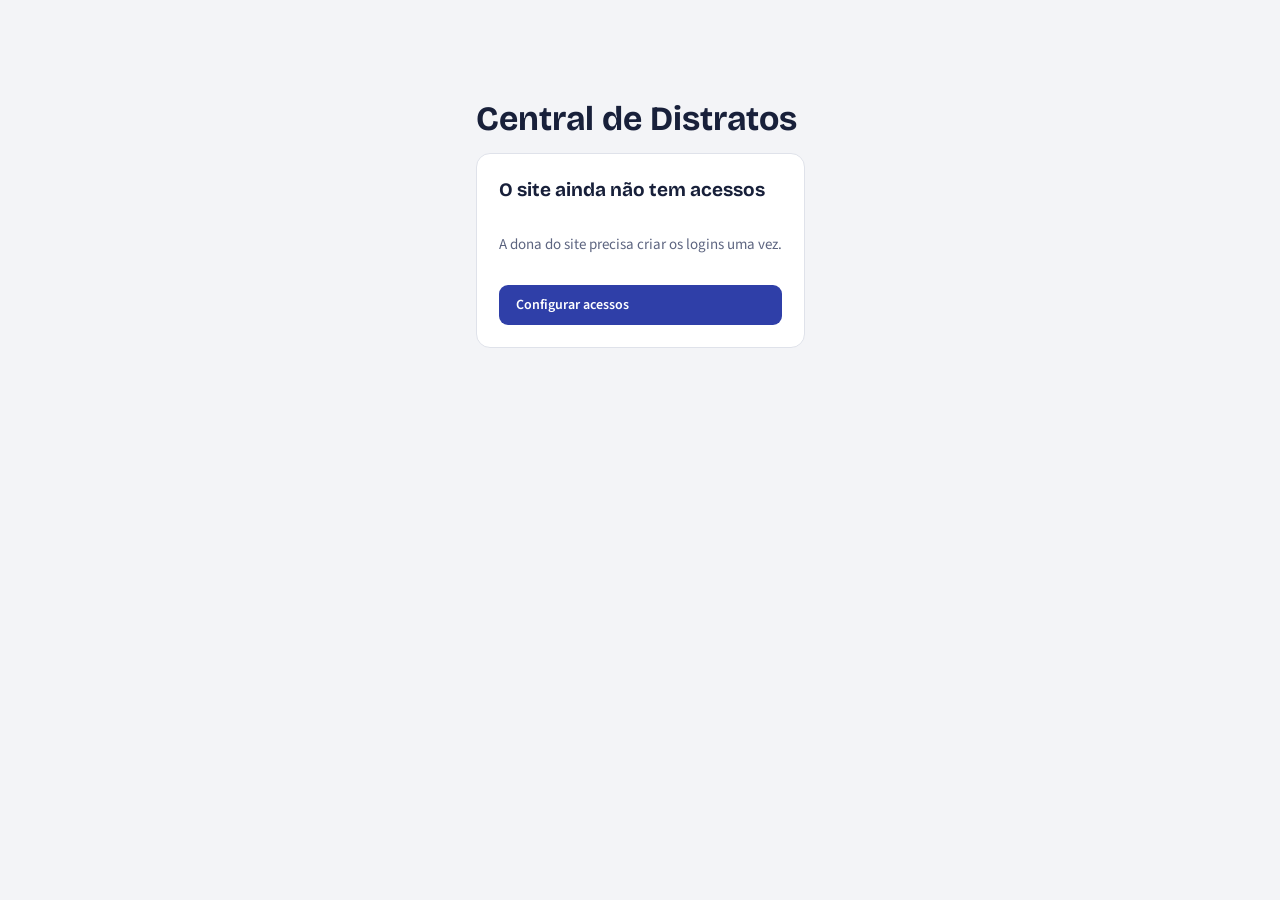
==== index.html @ 8489e9d1 "Site da Central de Distratos: login, envio de contratos e downloads Co-Authored-By: Claude Opus 5.5 " ====
<!doctype html>
<html lang="pt-BR">
<head>
<meta charset="utf-8">
<meta name="viewport" content="width=device-width,initial-scale=1,viewport-fit=cover">
<title>Central de Distratos</title>
<meta name="robots" content="noindex">
<link rel="preconnect" href="https://fonts.googleapis.com"><link rel="preconnect" href="https://fonts.gstatic.com" crossorigin>
<link rel="stylesheet" href="https://fonts.googleapis.com/css2?family=Bricolage+Grotesque:opsz,wght@12..96,600;12..96,700&family=Source+Sans+3:wght@400;500;600&family=JetBrains+Mono:wght@400;500&display=swap">
<link rel="stylesheet" href="estilo.css">
<style>
/* login */
.login{max-width:420px;margin:8vh auto 0;display:grid;gap:16px}
.login .card{display:grid;gap:14px}
/* envio */
.drop{background:var(--surface);border:2px dashed var(--line);border-radius:14px;padding:22px;
  display:grid;grid-template-columns:auto minmax(0,1fr) auto;gap:18px;align-items:center;transition:border-color .15s,background .15s}
.drop.over{border-color:var(--accent);background:var(--accent-soft)}
.drop .ico{width:52px;height:52px;border-radius:12px;background:var(--accent-soft);color:var(--accent);display:grid;place-items:center}
.drop p{margin:2px 0 0;color:var(--muted)}
@media (max-width:640px){.drop{grid-template-columns:1fr}.drop .ico{display:none}}
/* filtros */
.bar{display:flex;flex-wrap:wrap;gap:8px;align-items:center}
.chipbtn{font:600 13px var(--f-body);border:1px solid var(--line);background:var(--surface);color:var(--ink);
  border-radius:999px;padding:5px 12px;cursor:pointer;display:inline-flex;gap:7px;align-items:center}
.chipbtn[aria-pressed="true"]{border-color:var(--accent);box-shadow:inset 0 0 0 1px var(--accent)}
.chipbtn .n{font-family:var(--f-mono);font-size:12px;color:var(--muted);font-variant-numeric:tabular-nums}
.dot{width:10px;height:10px;border-radius:50%;display:inline-block;border:1px solid rgba(0,0,0,.15)}
.dot.fila{background:var(--queue-ink)} .dot.pronto{background:var(--yellow)} .dot.enviado{background:var(--green)} .dot.problema{background:var(--warn)}
.search{flex:1 1 220px;max-width:340px;margin-left:auto}
.run{font-size:13px;color:var(--muted);display:flex;gap:8px;align-items:center}
/* lista */
.list{background:var(--surface);border:1px solid var(--line);border-radius:14px;overflow:hidden}
.row{display:grid;grid-template-columns:minmax(0,2.1fr) minmax(0,1.2fr) minmax(0,1.3fr) auto;gap:14px;align-items:center;
  padding:14px 18px;border-top:1px solid var(--line)}
.row:first-child{border-top:0}
.row.head{background:var(--bg);font-size:12px;letter-spacing:.06em;text-transform:uppercase;color:var(--muted);font-weight:600;padding-block:9px}
.nm{font-weight:600;overflow-wrap:anywhere}
.small{font-size:12.5px;color:var(--muted);overflow-wrap:anywhere}
.meta{font-size:13.5px;min-width:0}
.co{font-weight:600}
.proto{font-family:var(--f-mono);font-size:13px;font-variant-numeric:tabular-nums;overflow-wrap:anywhere;min-width:0}
.proto small{display:block;font-family:var(--f-body);color:var(--muted);font-size:12px}
.status{display:flex;flex-direction:column;gap:8px;align-items:flex-end}
.pill{font:600 12.5px var(--f-body);border-radius:999px;padding:3px 10px;white-space:nowrap;display:inline-flex;gap:6px;align-items:center}
.pill.fila{background:var(--queue-soft);color:var(--queue-ink)}
.pill.gerando{background:var(--accent-soft);color:var(--accent)}
.pill.pronto{background:var(--yellow);color:var(--yellow-ink)}
.pill.enviado{background:var(--green);color:var(--green-ink)}
.pill.problema{background:var(--warn-soft);color:var(--warn)}
.actions{display:flex;gap:6px;flex-wrap:wrap;justify-content:flex-end}
.dl{font:600 13px var(--f-body);border:1px solid var(--line);background:var(--surface);color:var(--ink);border-radius:8px;
  padding:5px 10px;cursor:pointer;display:inline-flex;gap:6px;align-items:center}
.dl:hover{border-color:var(--accent);color:var(--accent)}
.dl[disabled]{opacity:.6;cursor:progress}
.tag{font-family:var(--f-mono);font-size:11px;padding:1px 5px;border-radius:4px;background:var(--queue-soft);color:var(--queue-ink)}
.warns{grid-column:1/-1;margin:0;padding:8px 12px 8px 28px;background:var(--warn-soft);border-radius:8px;font-size:13.5px}
.spin{width:12px;height:12px;border-radius:50%;border:2px solid currentColor;border-right-color:transparent;animation:r .8s linear infinite}
@keyframes r{to{transform:rotate(360deg)}}
@media (prefers-reduced-motion:reduce){.spin{animation:none}}
.empty{padding:36px 18px;text-align:center;color:var(--muted)}
.empty strong{display:block;color:var(--ink);font-family:var(--f-display);font-size:18px;margin-bottom:4px}
@media (max-width:760px){
  .row{grid-template-columns:minmax(0,1fr) auto}
  .row.head{display:none}
  .meta,.proto{grid-column:1/2}
  .status{grid-row:1/3;grid-column:2/3;align-self:start}
}
</style>
</head>
<body>

<!-- LOGIN -->
<div class="wrap" id="telaLogin" hidden>
  <div class="login">
    <div>
      <h1>Central de Distratos</h1>
      <p class="sub">WEGEN e SMARTBEN. Entre para enviar contratos e baixar os distratos.</p>
    </div>
    <form class="card" id="formLogin">
      <div class="field"><label for="usuario">Quem é você</label><select id="usuario"></select></div>
      <div class="field"><label for="senha">Senha</label><input id="senha" type="password" autocomplete="current-password"></div>
      <div class="note" id="erroLogin" hidden></div>
      <button class="btn" type="submit" id="entrar">Entrar</button>
    </form>
  </div>
</div>

<div class="wrap" id="semConfig" hidden>
  <div class="login">
    <h1>Central de Distratos</h1>
    <div class="card"><h2>O site ainda não tem acessos</h2>
      <p class="muted">A dona do site precisa criar os logins uma vez.</p>
      <a class="btn" href="configurar.html">Configurar acessos</a></div>
  </div>
</div>

<!-- APP -->
<div class="wrap" id="telaApp" hidden>
  <header class="top">
    <div>
      <h1>Central de Distratos</h1>
      <p class="sub">Envie o contrato do D4Sign. O distrato sai pronto, com o nome certo, na pasta da empresa e da opção.</p>
    </div>
    <div class="who"><span>Olá, <b id="quem"></b></span><button class="btn ghost" type="button" id="sair">Sair</button></div>
  </header>

  <section class="drop" id="drop" aria-label="Enviar contratos">
    <div class="ico" aria-hidden="true">
      <svg width="26" height="26" viewBox="0 0 24 24" fill="none" stroke="currentColor" stroke-width="1.8" stroke-linecap="round" stroke-linejoin="round"><path d="M14 3H7a2 2 0 0 0-2 2v14a2 2 0 0 0 2 2h10a2 2 0 0 0 2-2V8z"/><path d="M14 3v5h5"/><path d="M12 17v-6"/><path d="m9 14 3-3 3 3"/></svg>
    </div>
    <div>
      <h2>Arraste o contrato aqui</h2>
      <p>PDF do D4Sign, um ou vários. Empresa, opção e data da solicitação vêm da planilha CANCELAMENTOS, pela instalação.</p>
    </div>
    <div>
      <input type="file" id="arquivo" accept="application/pdf,.pdf" multiple hidden>
      <button class="btn" type="button" id="escolher">Escolher contrato</button>
    </div>
  </section>

  <div class="note" id="aviso" hidden></div>

  <div class="bar" id="filtros" role="group" aria-label="Filtrar por status"></div>
  <div class="bar">
    <span class="run" id="run"></span>
    <input class="search" id="busca" type="search" placeholder="Buscar nome, protocolo ou instalação" aria-label="Buscar">
  </div>

  <section class="list" id="lista" aria-live="polite">
    <div class="empty"><strong>Carregando os distratos…</strong></div>
  </section>

  <footer>
    O distrato leva de 2 a 4 minutos para ficar pronto depois do envio. A lista se atualiza sozinha.
    Amarelo: distrato pronto. Verde: já enviado ao cliente (SIM na planilha). Os arquivos ficam guardados em
    <code>WEGEN / SMARTBEN › Cancelamento - OPÇÃO X › nº. Nome</code>, igual à pasta do computador.
    <a href="configurar.html">Configurar acessos</a>
  </footer>
</div>
<div class="toast" id="toast" hidden></div>

<script src="comum.js"></script>
<script>
const $ = s => document.querySelector(s);
const esc = s => String(s ?? "").replace(/[&<>"']/g, c => ({ "&": "&amp;", "<": "&lt;", ">": "&gt;", '"': "&quot;", "'": "&#39;" }[c]));
function toast(m) { const t = $("#toast"); t.textContent = m; t.hidden = false; clearTimeout(toast.t); toast.t = setTimeout(() => t.hidden = true, 4500); }
function aviso(h) { const a = $("#aviso"); a.innerHTML = h || ""; a.hidden = !h; }
const data = ms => ms ? new Date(ms).toLocaleDateString("pt-BR") + " " + new Date(ms).toLocaleTimeString("pt-BR", { hour: "2-digit", minute: "2-digit" }) : "";

const ST = {
  na_fila:  { label: "Na fila",            cls: "fila",     grupo: "fila" },
  gerando:  { label: "Gerando",            cls: "gerando",  grupo: "fila" },
  pronto:   { label: "Pronto",             cls: "pronto",   grupo: "pronto" },
  revisar:  { label: "Pronto · revisar",   cls: "pronto",   grupo: "pronto" },
  enviado:  { label: "Enviado",            cls: "enviado",  grupo: "enviado" },
  problema: { label: "Precisa de atenção", cls: "problema", grupo: "problema" },
};
const GRUPOS = [["todos", "Todos", null], ["fila", "Na fila", "fila"], ["pronto", "Prontos", "pronto"], ["enviado", "Enviados", "enviado"], ["problema", "Com problema", "problema"]];

let sessao = null, itens = [], locais = [], filtro = "todos", busca = "", rodando = false, timer = null, carregou = false;
try { filtro = localStorage.getItem("cd.filtro") || "todos"; } catch (_) {}
try { sessao = JSON.parse(sessionStorage.getItem("cd.sessao") || "null"); } catch (_) {}

/* ---------- login ---------- */
let acessos = null;
async function iniciar() {
  try {
    const r = await fetch("acessos.json?t=" + Date.now(), { cache: "no-store" });
    if (!r.ok) throw 0;
    acessos = await r.json();
  } catch (_) { $("#semConfig").hidden = false; return; }
  if (sessao) return abrirApp();
  const sel = $("#usuario"); sel.innerHTML = Object.keys(acessos.usuarios).map(n => `<option>${esc(n)}</option>`).join("");
  try { const u = localStorage.getItem("cd.usuario"); if (u && acessos.usuarios[u]) sel.value = u; } catch (_) {}
  $("#telaLogin").hidden = false; $("#senha").focus();
}
$("#formLogin").addEventListener("submit", async e => {
  e.preventDefault();
  const nome = $("#usuario").value, senha = $("#senha").value, b = $("#entrar");
  $("#erroLogin").hidden = true; b.disabled = true; b.textContent = "Entrando…";
  try {
    const { token } = JSON.parse(await decifrar(acessos.usuarios[nome], senha));
    sessao = { nome, token };
    try { sessionStorage.setItem("cd.sessao", JSON.stringify(sessao)); localStorage.setItem("cd.usuario", nome); } catch (_) {}
    $("#senha").value = ""; $("#telaLogin").hidden = true; abrirApp();
  } catch (_) {
    const er = $("#erroLogin"); er.innerHTML = "<b>Senha incorreta.</b> Confira e tente de novo."; er.hidden = false;
  } finally { b.disabled = false; b.textContent = "Entrar"; }
});
$("#sair").onclick = () => { try { sessionStorage.removeItem("cd.sessao"); } catch (_) {} location.reload(); };

/* ---------- dados ---------- */
async function carregar() {
  clearTimeout(timer);
  try {
    const [reg, ent, runs] = await Promise.all([
      gh(sessao.token, "GET", conteudo(REPO_DADOS, "registro.json"), null, "application/vnd.github.raw").then(r => r.json()),
      gh(sessao.token, "GET", conteudo(REPO_DADOS, "entrada")).then(r => r.json()).catch(e => e.status === 404 ? [] : Promise.reject(e)),
      gh(sessao.token, "GET", `/repos/${DONO}/${REPO_DADOS}/actions/runs?per_page=3`).then(r => r.json()).catch(() => null),
    ]);
    rodando = !!(runs && runs.workflow_runs && runs.workflow_runs.some(w => w.status !== "completed"));
    const ids = new Set(reg.map(x => x.id));
    const naEntrada = (Array.isArray(ent) ? ent : []).filter(f => /\.pdf$/i.test(f.name)).map(f => {
      const [id, por, ...resto] = f.name.split("__");
      return { id, enviado_por: por, arquivo: resto.join("__") || f.name, enviado_em: +id || 0, status: rodando ? "gerando" : "na_fila", _entrada: true };
    });
    // contratos que estão na entrada e ainda não têm registro, ou que voltaram para tentar de novo
    const fila = naEntrada.filter(x => !ids.has(x.id) || reg.find(r => r.id === x.id && r.status === "problema"));
    const filaIds = new Set(fila.map(x => x.id));
    locais = locais.filter(l => !ids.has(l.id) && !filaIds.has(l.id) && Date.now() - l.enviado_em < 120000);
    itens = [...locais, ...fila, ...reg.filter(r => !filaIds.has(r.id))];
    carregou = true; aviso("");
    if (runs === null) $("#run").textContent = "";
    else $("#run").innerHTML = rodando ? '<span class="spin" aria-hidden="true"></span> Gerando distratos agora…' : "Atualizado às " + new Date().toLocaleTimeString("pt-BR", { hour: "2-digit", minute: "2-digit" });
  } catch (e) {
    if (e.status === 401) { aviso("<b>A chave de acesso expirou ou foi trocada.</b> A dona do site precisa refazer os acessos em Configurar acessos."); }
    else aviso("<b>Não consegui atualizar a lista.</b> Verifique a internet. Tento de novo em instantes.");
  }
  render();
  const pendente = rodando || itens.some(x => x.status === "na_fila" || x.status === "gerando");
  timer = setTimeout(carregar, pendente ? 12000 : 60000);
}

function render() {
  const cont = { todos: itens.length, fila: 0, pronto: 0, enviado: 0, problema: 0 };
  itens.forEach(x => cont[(ST[x.status] || ST.na_fila).grupo]++);
  $("#filtros").innerHTML = GRUPOS.map(([k, l, d]) => `<button class="chipbtn" type="button" data-f="${k}" aria-pressed="${filtro === k}">${d ? `<span class="dot ${d}"></span>` : ""}${l}<span class="n">${cont[k]}</span></button>`).join("");
  const L = $("#lista");
  if (!carregou) return;
  const q = busca.trim().toLowerCase();
  const vis = itens.filter(x => (filtro === "todos" || (ST[x.status] || ST.na_fila).grupo === filtro) &&
    (!q || [x.titular, x.arquivo, x.protocolo, x.instalacao, x.contrato].some(v => String(v || "").toLowerCase().includes(q))));
  if (!itens.length) { L.innerHTML = `<div class="empty"><strong>Nenhum distrato ainda</strong>Arraste o primeiro contrato na área acima. Ele entra na fila e o distrato aparece aqui em poucos minutos.</div>`; return; }
  if (!vis.length) { L.innerHTML = `<div class="empty"><strong>Nada encontrado</strong>Troque o filtro ou a busca.</div>`; return; }
  L.innerHTML = `<div class="row head"><span>Titular</span><span>Empresa · Opção</span><span>Protocolo</span><span style="text-align:right">Status</span></div>` + vis.map(x => {
    const st = ST[x.status] || ST.na_fila, ocupado = x.status === "na_fila" || x.status === "gerando";
    const nome = x.titular || x.arquivo || "Contrato";
    const linha2 = x.pasta ? x.pasta : `Enviado por ${x.enviado_por || "—"} em ${data(x.enviado_em)}`;
    const meta = x.empresa ? `<span class="co">${esc(x.empresa)}</span> · Opção ${esc(x.opcao)}<br><span class="small">Solicitado em ${esc(x.data_solicitacao)} · instalação ${esc(x.instalacao)}</span>`
      : `<span class="small">${ocupado ? "Lendo o contrato e a planilha" : esc(x.arquivo || "")}</span>`;
    const proto = x.protocolo ? `${esc(x.protocolo)}<small>Contrato nº ${esc(x.contrato)}${x.enviado_por ? " · por " + esc(x.enviado_por) : ""}</small>` : `<span class="small">—</span>`;
    const btns = [
      x.pdf ? `<button class="dl" type="button" data-baixar="${esc(x.pdf)}"><span class="tag">PDF</span>Distrato</button>` : "",
      x.docx ? `<button class="dl" type="button" data-baixar="${esc(x.docx)}"><span class="tag">DOCX</span>Word</button>` : "",
      x.contrato_pdf ? `<button class="dl" type="button" data-baixar="${esc(x.contrato_pdf)}"><span class="tag">PDF</span>Contrato</button>` : "",
      x.status === "problema" && x.pendente ? `<button class="dl" type="button" data-tentar="${esc(x.id)}">Tentar de novo</button>` : "",
    ].join("");
    const av = x.avisos && x.avisos.length && !ocupado ? `<ul class="warns">${x.avisos.map(a => `<li>${esc(a)}</li>`).join("")}</ul>` : "";
    return `<div class="row"><div><div class="nm">${esc(nome)}</div><div class="small">${esc(linha2)}</div></div>
      <div class="meta">${meta}</div><div class="proto">${proto}</div>
      <div class="status"><span class="pill ${st.cls}">${ocupado ? '<span class="spin" aria-hidden="true"></span>' : ""}${st.label}</span>${btns ? `<div class="actions">${btns}</div>` : ""}</div>${av}</div>`;
  }).join("");
}

$("#filtros").addEventListener("click", e => { const b = e.target.closest("[data-f]"); if (!b) return; filtro = b.dataset.f; try { localStorage.setItem("cd.filtro", filtro); } catch (_) {} render(); });
$("#busca").addEventListener("input", e => { busca = e.target.value; render(); });

$("#lista").addEventListener("click", async e => {
  const b = e.target.closest("[data-baixar],[data-tentar]"); if (!b) return;
  b.disabled = true;
  try {
    if (b.dataset.baixar) {
      const caminho = b.dataset.baixar;
      const blob = await (await gh(sessao.token, "GET", conteudo(REPO_DADOS, caminho), null, "application/vnd.github.raw")).blob();
      const url = URL.createObjectURL(blob), a = document.createElement("a");
      a.href = url; a.download = caminho.split("/").pop(); document.body.appendChild(a); a.click(); a.remove();
      setTimeout(() => URL.revokeObjectURL(url), 20000);
    } else {
      const x = itens.find(i => i.id === b.dataset.tentar); if (!x) return;
      const meta = await (await gh(sessao.token, "GET", conteudo(REPO_DADOS, x.pendente))).json();
      const nomeArq = x.pendente.split("/").pop();
      await gh(sessao.token, "PUT", conteudo(REPO_DADOS, "entrada/" + nomeArq), { message: `Tentar de novo: ${x.arquivo} (${sessao.nome})`, content: meta.content.replace(/\s/g, "") });
      await gh(sessao.token, "DELETE", conteudo(REPO_DADOS, x.pendente), { message: `Sai de pendentes: ${x.arquivo}`, sha: meta.sha });
      toast("Contrato de volta na fila. Corrija a planilha antes, se for o caso.");
      carregar();
    }
  } catch (err) {
    toast(err.status === 404 ? "Arquivo não encontrado. A lista pode estar desatualizada." : "Não deu certo agora. Tente de novo em instantes.");
  } finally { b.disabled = false; }
});

/* ---------- envio ---------- */
const drop = $("#drop"), inp = $("#arquivo");
$("#escolher").onclick = () => inp.click();
inp.addEventListener("change", () => { enviar([...inp.files]); inp.value = ""; });
["dragenter", "dragover"].forEach(ev => drop.addEventListener(ev, e => { e.preventDefault(); drop.classList.add("over"); }));
["dragleave", "drop"].forEach(ev => drop.addEventListener(ev, e => { e.preventDefault(); drop.classList.remove("over"); }));
drop.addEventListener("drop", e => enviar([...(e.dataTransfer?.files || [])]));

async function enviar(arqs) {
  arqs = arqs.filter(f => /\.pdf$/i.test(f.name) || f.type === "application/pdf");
  if (!arqs.length) return toast("Envie o contrato em PDF.");
  let ok = 0;
  for (const [i, f] of arqs.entries()) {
    if (f.size > 25 * 1024 * 1024) { toast(`${f.name} passa de 25 MB.`); continue; }
    const id = String(Date.now() + i), limpo = f.name.replace(/[\\/:*?"<>|#%]/g, "-").replace(/__+/g, "_");
    const caminho = `entrada/${id}__${sessao.nome}__${limpo}`;
    const item = { id, enviado_por: sessao.nome, arquivo: limpo, enviado_em: +id, status: "na_fila" };
    locais.unshift(item); itens.unshift(item); render();
    try {
      const conteudoB64 = bytesParaBase64(new Uint8Array(await f.arrayBuffer()));
      await gh(sessao.token, "PUT", conteudo(REPO_DADOS, caminho), { message: `Contrato enviado por ${sessao.nome}: ${limpo}`, content: conteudoB64 });
      ok++;
    } catch (err) {
      locais = locais.filter(l => l.id !== id); itens = itens.filter(l => l.id !== id); render();
      toast(err.status === 401 ? "A chave de acesso expirou. Peça para refazer os acessos." : `Não consegui enviar ${f.name}. Tente de novo.`);
    }
  }
  if (ok) { toast(ok === 1 ? "Contrato enviado. O distrato fica pronto em poucos minutos." : `${ok} contratos enviados.`); setTimeout(carregar, 4000); }
}

function abrirApp() { $("#quem").textContent = sessao.nome; $("#telaApp").hidden = false; render(); carregar(); }
document.addEventListener("visibilitychange", () => { if (!document.hidden && sessao && carregou) carregar(); });
iniciar();
</script>
</body>
</html>
---- estilo.css ----
/* Layout: mesa de trabalho — faixa de envio no topo, fila de distratos abaixo; status lido de relance pelas cores da planilha (amarelo = pronto, verde = enviado) */
:root{
  --bg:#f3f4f7; --surface:#ffffff; --ink:#18203a; --muted:#5d6580; --line:#dfe2ea;
  --accent:#2f3fa8; --accent-ink:#ffffff; --accent-soft:#e6e9fb;
  --yellow:#fff200; --yellow-ink:#3d3800;
  --green:#00b050; --green-ink:#ffffff;
  --queue-soft:#eceef4; --queue-ink:#3c4463;
  --warn:#c2410c; --warn-soft:#fdece3;
  --f-display:"Bricolage Grotesque","Segoe UI",system-ui,sans-serif;
  --f-body:"Source Sans 3","Segoe UI",system-ui,sans-serif;
  --f-mono:"JetBrains Mono",ui-monospace,"Cascadia Mono",Consolas,monospace;
  color-scheme:light;
}
@media (prefers-color-scheme:dark){:root{
  --bg:#0f1322; --surface:#171c30; --ink:#e8eaf3; --muted:#a0a7c2; --line:#2a3150;
  --accent:#8b98ff; --accent-ink:#0f1322; --accent-soft:#232a4d;
  --yellow:#e8dc00; --yellow-ink:#2b2800;
  --green:#22c06a; --green-ink:#06210f;
  --queue-soft:#232941; --queue-ink:#c4c9de;
  --warn:#ff9a6a; --warn-soft:#3a2018; color-scheme:dark}}

*{box-sizing:border-box}
html,body{margin:0}
body{background:var(--bg);color:var(--ink);font-family:var(--f-body);font-size:15px;line-height:1.5}
[hidden]{display:none!important}
.wrap{max-width:1080px;margin:0 auto;padding-block:28px 56px;
  padding-left:max(16px,env(safe-area-inset-left,0px));padding-right:max(16px,env(safe-area-inset-right,0px));
  display:flex;flex-direction:column;gap:22px}
header.top{display:flex;flex-wrap:wrap;align-items:flex-end;justify-content:space-between;gap:12px}
h1{font-family:var(--f-display);font-weight:700;font-size:clamp(26px,4vw,34px);line-height:1.1;margin:0;text-wrap:balance}
h2{font-family:var(--f-display);font-size:19px;margin:0}
.sub{color:var(--muted);margin:4px 0 0}
.who{display:flex;gap:10px;align-items:center;color:var(--muted);font-size:14px}
.who b{color:var(--ink)}
.brands{display:flex;gap:6px}
.brand{font-family:var(--f-display);font-weight:600;font-size:12px;letter-spacing:.08em;text-transform:uppercase;
  border:1px solid var(--line);border-radius:999px;padding:3px 10px;color:var(--muted);background:var(--surface)}

.card{background:var(--surface);border:1px solid var(--line);border-radius:14px;padding:22px}
label{font-size:12.5px;font-weight:600;letter-spacing:.05em;text-transform:uppercase;color:var(--muted)}
input,select{font:inherit;color:var(--ink);background:var(--bg);border:1px solid var(--line);border-radius:9px;padding:9px 12px;width:100%}
input:focus,select:focus,button:focus-visible,a:focus-visible{outline:2px solid var(--accent);outline-offset:2px}
.field{display:grid;gap:5px}
.btn{font:600 14px var(--f-body);border-radius:9px;padding:9px 16px;border:1px solid transparent;cursor:pointer;
  background:var(--accent);color:var(--accent-ink);white-space:nowrap;text-decoration:none;display:inline-flex;gap:6px;align-items:center}
.btn:hover{filter:brightness(1.08)}
.btn[disabled]{opacity:.5;cursor:not-allowed}
.btn.ghost{background:transparent;color:var(--accent);border-color:var(--line)}
.note{border-radius:10px;padding:10px 14px;background:var(--warn-soft);border:1px solid var(--line)}
.note b{color:var(--warn)}
.ok{border-radius:10px;padding:10px 14px;background:var(--queue-soft);border:1px solid var(--line)}
.muted{color:var(--muted)}
.toast{position:fixed;left:50%;transform:translateX(-50%);bottom:calc(18px + env(safe-area-inset-bottom,0px));
  background:var(--ink);color:var(--bg);padding:10px 16px;border-radius:10px;font-weight:500;max-width:min(92vw,520px);z-index:20}
footer{color:var(--muted);font-size:13px;line-height:1.55}
code{font-family:var(--f-mono);font-size:12.5px}
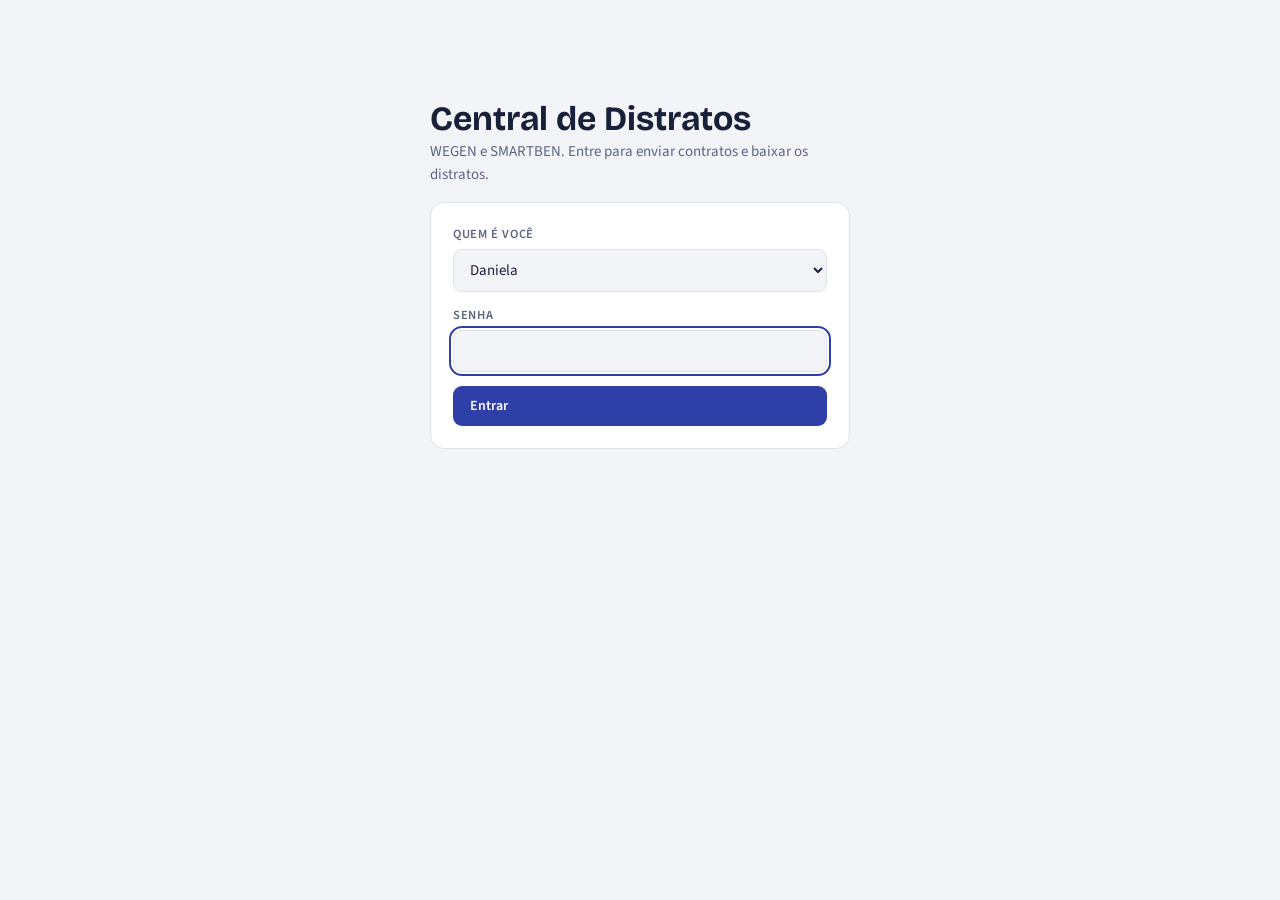
==== commit 8e838168: "Botões de excluir: distrato, pasta do cliente e arquivo, com confirmação Co-Authored-By: Claude Opus" ====
--- a/index.html
+++ b/index.html
@@ -53,6 +53,11 @@
   padding:5px 10px;cursor:pointer;display:inline-flex;gap:6px;align-items:center}
 .dl:hover{border-color:var(--accent);color:var(--accent)}
 .dl[disabled]{opacity:.6;cursor:progress}
+.dl.perigo{color:var(--warn)}
+.dl.perigo:hover{border-color:var(--warn);color:var(--warn)}
+.dl.perigo.forte{background:var(--warn);border-color:var(--warn);color:#fff}
+.confirma{display:inline-flex;flex-wrap:wrap;gap:6px;align-items:center;font-size:13px;font-weight:600;color:var(--warn);
+  background:var(--warn-soft);border-radius:8px;padding:4px 6px 4px 10px}
 .tag{font-family:var(--f-mono);font-size:11px;padding:1px 5px;border-radius:4px;background:var(--queue-soft);color:var(--queue-ink)}
 .warns{grid-column:1/-1;margin:0;padding:8px 12px 8px 28px;background:var(--warn-soft);border-radius:8px;font-size:13.5px}
 .spin{width:12px;height:12px;border-radius:50%;border:2px solid currentColor;border-right-color:transparent;animation:r .8s linear infinite}
@@ -60,6 +65,33 @@
 @media (prefers-reduced-motion:reduce){.spin{animation:none}}
 .empty{padding:36px 18px;text-align:center;color:var(--muted)}
 .empty strong{display:block;color:var(--ink);font-family:var(--f-display);font-size:18px;margin-bottom:4px}
+/* abas */
+.tabs{display:flex;flex-wrap:wrap;gap:4px;border-bottom:1px solid var(--line)}
+.tabs button{font:600 15px var(--f-body);color:var(--muted);background:none;border:0;cursor:pointer;padding:10px 16px;border-bottom:3px solid transparent;margin-bottom:-1px}
+.tabs button[aria-selected="true"]{color:var(--ink);border-bottom-color:var(--accent)}
+.tabs button[data-aba="WEGEN"][aria-selected="true"]{border-bottom-color:#4a3470}
+.tabs button[data-aba="SMARTBEN"][aria-selected="true"]{border-bottom-color:#f08a00}
+#abaArquivo,#abaDistratos{display:flex;flex-direction:column;gap:22px}
+#abaArquivo[hidden],#abaDistratos[hidden]{display:none!important}
+.seg{display:inline-flex;border:1px solid var(--line);border-radius:9px;overflow:hidden;background:var(--surface)}
+.seg button{font:600 14px var(--f-body);border:0;background:none;color:var(--muted);padding:7px 14px;cursor:pointer}
+.seg button[aria-pressed="true"]{background:var(--ink);color:var(--bg)}
+/* pastas */
+#pastas{padding:12px}
+details.pasta{border:1px solid var(--line);border-radius:10px;margin-bottom:6px;background:var(--bg)}
+details.pasta>summary{cursor:pointer;padding:8px 12px;display:flex;gap:8px;align-items:center;list-style:none;font-weight:600;min-width:0}
+details.pasta>summary::-webkit-details-marker{display:none}
+details.pasta>summary .num{font-family:var(--f-mono);font-size:12px;color:var(--muted);min-width:2.2em}
+details.pasta>summary .t{flex:1;min-width:0;overflow-wrap:anywhere}
+details.pasta>summary .c{font-size:12px;color:var(--muted);font-weight:500}
+details.pasta[open]>summary{border-bottom:1px solid var(--line)}
+.files{list-style:none;margin:0;padding:6px 8px 8px;display:grid;gap:4px}
+.files li{display:flex;gap:8px;align-items:center;padding:4px 6px;border-radius:6px;min-width:0}
+.files li:hover{background:var(--surface)}
+.files .fn{flex:1;min-width:0;overflow-wrap:anywhere;font-size:13.5px}
+.files .sz{font-family:var(--f-mono);font-size:11.5px;color:var(--muted);white-space:nowrap}
+.addf{padding:0 14px 10px}
+.modelo{font-size:13px;color:var(--muted);padding:0 18px 14px;display:flex;gap:8px;align-items:center;flex-wrap:wrap}
 @media (max-width:760px){
   .row{grid-template-columns:minmax(0,1fr) auto}
   .row.head{display:none}
@@ -105,6 +137,25 @@
     <div class="who"><span>Olá, <b id="quem"></b></span><button class="btn ghost" type="button" id="sair">Sair</button></div>
   </header>
 
+  <nav class="tabs" role="tablist" aria-label="Áreas">
+    <button type="button" role="tab" data-aba="distratos">Gerar distrato</button>
+    <button type="button" role="tab" data-aba="WEGEN">Arquivo WEGEN</button>
+    <button type="button" role="tab" data-aba="SMARTBEN">Arquivo SMARTBEN</button>
+  </nav>
+
+  <div id="abaArquivo" hidden>
+    <div class="bar">
+      <div class="seg" role="group" aria-label="Opção de cancelamento">
+        <button type="button" data-op="1">Opção 1</button><button type="button" data-op="2">Opção 2</button>
+      </div>
+      <span class="run" id="arqInfo"></span>
+      <input class="search" id="buscaArq" type="search" placeholder="Buscar cliente" aria-label="Buscar cliente">
+    </div>
+    <section class="list" id="pastas" aria-live="polite"><div class="empty"><strong>Carregando o arquivo…</strong></div></section>
+    <input type="file" id="anexo" hidden>
+  </div>
+
+  <div id="abaDistratos">
   <section class="drop" id="drop" aria-label="Enviar contratos">
     <div class="ico" aria-hidden="true">
       <svg width="26" height="26" viewBox="0 0 24 24" fill="none" stroke="currentColor" stroke-width="1.8" stroke-linecap="round" stroke-linejoin="round"><path d="M14 3H7a2 2 0 0 0-2 2v14a2 2 0 0 0 2 2h10a2 2 0 0 0 2-2V8z"/><path d="M14 3v5h5"/><path d="M12 17v-6"/><path d="m9 14 3-3 3 3"/></svg>
@@ -130,6 +181,7 @@
   <section class="list" id="lista" aria-live="polite">
     <div class="empty"><strong>Carregando os distratos…</strong></div>
   </section>
+  </div>
 
   <footer>
     O distrato leva de 2 a 4 minutos para ficar pronto depois do envio. A lista se atualiza sozinha.
@@ -218,6 +270,7 @@
     else aviso("<b>Não consegui atualizar a lista.</b> Verifique a internet. Tento de novo em instantes.");
   }
   render();
+  if (aba !== "distratos" && carregou) carregarArvore();
   const pendente = rodando || itens.some(x => x.status === "na_fila" || x.status === "gerando");
   timer = setTimeout(carregar, pendente ? 12000 : 60000);
 }
@@ -236,7 +289,7 @@
   L.innerHTML = `<div class="row head"><span>Titular</span><span>Empresa · Opção</span><span>Protocolo</span><span style="text-align:right">Status</span></div>` + vis.map(x => {
     const st = ST[x.status] || ST.na_fila, ocupado = x.status === "na_fila" || x.status === "gerando";
     const nome = x.titular || x.arquivo || "Contrato";
-    const linha2 = x.pasta ? x.pasta : `Enviado por ${x.enviado_por || "—"} em ${data(x.enviado_em)}`;
+    const linha2 = x.pasta ? x.pasta.split("/").join(" › ") : `Enviado por ${x.enviado_por || "—"} em ${data(x.enviado_em)}`;
     const meta = x.empresa ? `<span class="co">${esc(x.empresa)}</span> · Opção ${esc(x.opcao)}<br><span class="small">Solicitado em ${esc(x.data_solicitacao)} · instalação ${esc(x.instalacao)}</span>`
       : `<span class="small">${ocupado ? "Lendo o contrato e a planilha" : esc(x.arquivo || "")}</span>`;
     const proto = x.protocolo ? `${esc(x.protocolo)}<small>Contrato nº ${esc(x.contrato)}${x.enviado_por ? " · por " + esc(x.enviado_por) : ""}</small>` : `<span class="small">—</span>`;
@@ -245,6 +298,7 @@
       x.docx ? `<button class="dl" type="button" data-baixar="${esc(x.docx)}"><span class="tag">DOCX</span>Word</button>` : "",
       x.contrato_pdf ? `<button class="dl" type="button" data-baixar="${esc(x.contrato_pdf)}"><span class="tag">PDF</span>Contrato</button>` : "",
       x.status === "problema" && x.pendente ? `<button class="dl" type="button" data-tentar="${esc(x.id)}">Tentar de novo</button>` : "",
+      x.status !== "gerando" ? `<button class="dl perigo" type="button" data-excluir="${esc(x.id)}" title="Excluir este distrato da plataforma">Excluir</button>` : "",
     ].join("");
     const av = x.avisos && x.avisos.length && !ocupado ? `<ul class="warns">${x.avisos.map(a => `<li>${esc(a)}</li>`).join("")}</ul>` : "";
     return `<div class="row"><div><div class="nm">${esc(nome)}</div><div class="small">${esc(linha2)}</div></div>
@@ -256,7 +310,71 @@
 $("#filtros").addEventListener("click", e => { const b = e.target.closest("[data-f]"); if (!b) return; filtro = b.dataset.f; try { localStorage.setItem("cd.filtro", filtro); } catch (_) {} render(); });
 $("#busca").addEventListener("input", e => { busca = e.target.value; render(); });
 
+/* ---------- excluir ---------- */
+// Mostra "Excluir X? [Sim, excluir] [Cancelar]" no lugar do botão, sem janelas do navegador.
+function confirmar(botao, texto, acao) {
+  const caixa = document.createElement("span"); caixa.className = "confirma";
+  caixa.innerHTML = `<span></span><button class="dl perigo forte" type="button">Sim, excluir</button><button class="dl" type="button">Cancelar</button>`;
+  caixa.firstChild.textContent = texto;
+  const [, sim, nao] = caixa.children;
+  botao.hidden = true; botao.after(caixa); sim.focus();
+  nao.onclick = ev => { ev.stopPropagation(); caixa.remove(); botao.hidden = false; botao.focus(); };
+  sim.onclick = async ev => {
+    ev.stopPropagation(); sim.disabled = nao.disabled = true; sim.textContent = "Excluindo…";
+    try { await acao(); } catch (err) {
+      toast(err.status === 401 ? "A chave de acesso expirou." : "Não consegui excluir agora. Tente de novo em instantes.");
+      caixa.remove(); botao.hidden = false;
+    }
+  };
+}
+
+// Apaga vários arquivos (e tira itens do registro) num único salvamento no GitHub.
+async function excluirNoRepositorio(prefixos, caminhos, tirarDoRegistro, mensagem) {
+  const R = `/repos/${DONO}/${REPO_DADOS}`;
+  for (let tentativa = 0; tentativa < 3; tentativa++) {
+    const head = (await (await gh(sessao.token, "GET", `${R}/git/ref/heads/main`)).json()).object.sha;
+    const commit = await (await gh(sessao.token, "GET", `${R}/git/commits/${head}`)).json();
+    const arvoreAtual = (await (await gh(sessao.token, "GET", `${R}/git/trees/${commit.tree.sha}?recursive=1`)).json()).tree.filter(t => t.type === "blob");
+    const alvo = arvoreAtual.filter(t => caminhos.includes(t.path) || prefixos.some(p => t.path.startsWith(p.endsWith("/") ? p : p + "/")));
+    const entradas = alvo.map(t => ({ path: t.path, mode: "100644", type: "blob", sha: null }));
+    if (tirarDoRegistro) {
+      const reg = await (await gh(sessao.token, "GET", conteudo(REPO_DADOS, "registro.json") + "?ref=" + head, null, "application/vnd.github.raw")).json();
+      const novo = reg.filter(r => !tirarDoRegistro(r));
+      if (novo.length !== reg.length) entradas.push({ path: "registro.json", mode: "100644", type: "blob", content: JSON.stringify(novo, null, 1) + "\n" });
+    }
+    if (!entradas.length) return 0;
+    const arvore = await (await gh(sessao.token, "POST", `${R}/git/trees`, { base_tree: commit.tree.sha, tree: entradas })).json();
+    const novoCommit = await (await gh(sessao.token, "POST", `${R}/git/commits`, { message: mensagem, tree: arvore.sha, parents: [head] })).json();
+    try { await gh(sessao.token, "PATCH", `${R}/git/refs/heads/main`, { sha: novoCommit.sha }); return alvo.length; }
+    catch (err) { if (err.status !== 422 && err.status !== 409) throw err; } // alguém salvou junto: tenta de novo
+  }
+  throw new Error("conflito");
+}
+
+async function excluirDistrato(x) {
+  const prefixos = x.pasta ? [x.pasta] : [];
+  const caminhos = x.pendente ? [x.pendente] : [];
+  // contrato ainda na fila: o arquivo fica em entrada/ com o id no começo do nome
+  if (x.status === "na_fila") {
+    try {
+      const ent = await (await gh(sessao.token, "GET", conteudo(REPO_DADOS, "entrada"))).json();
+      ent.filter(f => f.name.startsWith(x.id + "__")).forEach(f => caminhos.push(f.path));
+    } catch (_) {}
+  }
+  await excluirNoRepositorio(prefixos, caminhos, r => r.id === x.id, `Distrato excluído por ${sessao.nome}: ${x.titular || x.arquivo}`);
+  locais = locais.filter(l => l.id !== x.id); itens = itens.filter(i => i.id !== x.id); render();
+  toast("Distrato excluído da plataforma.");
+  arvore = null; carregar();
+}
+
 $("#lista").addEventListener("click", async e => {
+  const ex = e.target.closest("[data-excluir]");
+  if (ex) {
+    const x = itens.find(i => i.id === ex.dataset.excluir); if (!x) return;
+    const quem = x.titular || x.arquivo || "este contrato";
+    const texto = x.pasta ? `Excluir o distrato de ${quem} e a pasta inteira (contrato, Word e PDF)?` : `Excluir ${quem} da plataforma?`;
+    return confirmar(ex, texto, () => excluirDistrato(x));
+  }
   const b = e.target.closest("[data-baixar],[data-tentar]"); if (!b) return;
   b.disabled = true;
   try {
@@ -310,7 +428,130 @@
   if (ok) { toast(ok === 1 ? "Contrato enviado. O distrato fica pronto em poucos minutos." : `${ok} contratos enviados.`); setTimeout(carregar, 4000); }
 }
 
-function abrirApp() { $("#quem").textContent = sessao.nome; $("#telaApp").hidden = false; render(); carregar(); }
+/* ---------- arquivo (armazenamento por empresa) ---------- */
+let aba = "distratos", opArq = "1", arvore = null, buscaArq = "", pastaAlvo = null;
+try { opArq = localStorage.getItem("cd.op") || "1"; } catch (_) {}
+const tam = n => n == null ? "" : n < 1024 * 1024 ? Math.max(1, Math.round(n / 1024)) + " KB" : (n / 1048576).toFixed(1).replace(".", ",") + " MB";
+
+function mostrarAba(a) {
+  aba = ["distratos", "WEGEN", "SMARTBEN"].includes(a) ? a : "distratos";
+  document.querySelectorAll(".tabs [data-aba]").forEach(b => b.setAttribute("aria-selected", String(b.dataset.aba === aba)));
+  $("#abaDistratos").hidden = aba !== "distratos";
+  $("#abaArquivo").hidden = aba === "distratos";
+  const h = aba === "distratos" ? "#gerar" : "#" + aba.toLowerCase();
+  if (location.hash !== h) history.replaceState(null, "", h);
+  if (aba !== "distratos") { renderArquivo(); carregarArvore(); }
+}
+document.querySelector(".tabs").addEventListener("click", e => { const b = e.target.closest("[data-aba]"); if (b) mostrarAba(b.dataset.aba); });
+window.addEventListener("hashchange", () => mostrarAba({ "#wegen": "WEGEN", "#smartben": "SMARTBEN" }[location.hash] || "distratos"));
+document.querySelector(".seg").addEventListener("click", e => {
+  const b = e.target.closest("[data-op]"); if (!b) return;
+  opArq = b.dataset.op; try { localStorage.setItem("cd.op", opArq); } catch (_) {} renderArquivo();
+});
+$("#buscaArq").addEventListener("input", e => { buscaArq = e.target.value; renderArquivo(); });
+
+async function carregarArvore() {
+  try {
+    const t = await (await gh(sessao.token, "GET", `/repos/${DONO}/${REPO_DADOS}/git/trees/main?recursive=1`)).json();
+    arvore = t.tree.filter(x => x.type === "blob");
+  } catch (e) {
+    if (!arvore) $("#pastas").innerHTML = `<div class="empty"><strong>Não consegui abrir o arquivo</strong>${e.status === 401 ? "A chave de acesso expirou. Peça para refazer os acessos." : "Verifique a internet e tente de novo."}</div>`;
+    return;
+  }
+  renderArquivo();
+}
+
+function renderArquivo() {
+  document.querySelectorAll(".seg [data-op]").forEach(b => b.setAttribute("aria-pressed", String(b.dataset.op === opArq)));
+  if (aba === "distratos" || !arvore) return;
+  const raiz = `${aba}/Cancelamento - OPÇÃO ${opArq}/`;
+  const pastas = new Map();
+  arvore.filter(f => f.path.startsWith(raiz)).forEach(f => {
+    const resto = f.path.slice(raiz.length), i = resto.indexOf("/");
+    if (i < 0) return;
+    const nome = resto.slice(0, i);
+    if (!pastas.has(nome)) pastas.set(nome, []);
+    pastas.get(nome).push({ ...f, nome: resto.slice(i + 1) });
+  });
+  const modelo = arvore.find(f => f.path === `${aba}/DISTRATO ${aba} MODELO.docx`);
+  const q = buscaArq.trim().toLowerCase();
+  const lista = [...pastas.entries()]
+    .map(([nome, arqs]) => ({ nome, arqs, num: parseInt(nome) || 0, titulo: nome.replace(/^\d+\.\s*/, "") }))
+    .filter(p => !q || p.nome.toLowerCase().includes(q) || p.arqs.some(a => a.nome.toLowerCase().includes(q)))
+    .sort((a, b) => b.num - a.num);
+  const total = pastas.size;
+  $("#arqInfo").textContent = `${aba} · Opção ${opArq} · ${total} ${total === 1 ? "cliente" : "clientes"}`;
+  const ordemArq = a => /^Termo de Distrato/i.test(a.nome) ? (/\.pdf$/i.test(a.nome) ? 0 : 1) : /^ASSINADO/i.test(a.nome) ? 2 : 3;
+  const cab = modelo ? `<div class="modelo">Modelo em uso: <button class="dl" type="button" data-baixar="${esc(modelo.path)}"><span class="tag">DOCX</span>${esc(modelo.path.split("/").pop())}</button></div>` : "";
+  if (!lista.length) {
+    $("#pastas").innerHTML = cab + `<div class="empty"><strong>${q ? "Nada encontrado" : "Nenhum cliente aqui ainda"}</strong>${q ? "Tente outro nome." : `Os distratos da ${aba} na Opção ${opArq} aparecem aqui assim que forem gerados.`}</div>`;
+    return;
+  }
+  $("#pastas").innerHTML = cab + lista.map(p => `
+    <details class="pasta"${q ? " open" : ""}>
+      <summary><span class="num">${p.num || ""}</span><span class="t">${esc(p.titulo)}</span><span class="c">${p.arqs.length} ${p.arqs.length === 1 ? "arquivo" : "arquivos"}</span></summary>
+      <ul class="files">${p.arqs.sort((a, b) => ordemArq(a) - ordemArq(b) || a.nome.localeCompare(b.nome)).map(a => `
+        <li><span class="tag">${esc((a.nome.split(".").pop() || "").toUpperCase())}</span><span class="fn">${esc(a.nome)}</span><span class="sz">${tam(a.size)}</span>
+          <button class="dl" type="button" data-baixar="${esc(a.path)}">Baixar</button>
+          <button class="dl perigo" type="button" data-excluir-arq="${esc(a.path)}" title="Excluir este arquivo">Excluir</button></li>`).join("")}
+      </ul>
+      <div class="addf actions" style="justify-content:space-between">
+        <button class="dl" type="button" data-anexar="${esc(raiz + p.nome)}">+ Adicionar arquivo (ex.: ASSINADO.pdf)</button>
+        <button class="dl perigo" type="button" data-excluir-pasta="${esc(raiz + p.nome)}">Excluir pasta</button>
+      </div>
+    </details>`).join("");
+}
+
+async function baixar(caminho, botao) {
+  botao.disabled = true;
+  try {
+    const blob = await (await gh(sessao.token, "GET", conteudo(REPO_DADOS, caminho), null, "application/vnd.github.raw")).blob();
+    const url = URL.createObjectURL(blob), a = document.createElement("a");
+    a.href = url; a.download = caminho.split("/").pop(); document.body.appendChild(a); a.click(); a.remove();
+    setTimeout(() => URL.revokeObjectURL(url), 20000);
+  } catch (err) { toast(err.status === 404 ? "Arquivo não encontrado." : "Não consegui baixar agora. Tente de novo."); }
+  finally { botao.disabled = false; }
+}
+
+$("#pastas").addEventListener("click", e => {
+  const ep = e.target.closest("[data-excluir-pasta]");
+  if (ep) {
+    const pasta = ep.dataset.excluirPasta, nome = pasta.split("/").pop();
+    return confirmar(ep, `Excluir a pasta "${nome}" com todos os arquivos?`, async () => {
+      await excluirNoRepositorio([pasta], [], r => r.pasta === pasta, `Pasta excluída por ${sessao.nome}: ${pasta}`);
+      toast("Pasta excluída."); await carregarArvore(); carregar();
+    });
+  }
+  const ea = e.target.closest("[data-excluir-arq]");
+  if (ea) {
+    const caminho = ea.dataset.excluirArq, nome = caminho.split("/").pop();
+    return confirmar(ea, `Excluir "${nome}"?`, async () => {
+      // se for o distrato (Word/PDF) de um item da lista, o item continua, só sem esse arquivo
+      await excluirNoRepositorio([], [caminho], null, `Arquivo excluído por ${sessao.nome}: ${caminho}`);
+      toast("Arquivo excluído."); await carregarArvore();
+    });
+  }
+  const b = e.target.closest("[data-baixar],[data-anexar]"); if (!b) return;
+  if (b.dataset.baixar) return baixar(b.dataset.baixar, b);
+  pastaAlvo = b.dataset.anexar; $("#anexo").click();
+});
+$("#anexo").addEventListener("change", async () => {
+  const f = $("#anexo").files[0]; $("#anexo").value = "";
+  if (!f || !pastaAlvo) return;
+  if (f.size > 25 * 1024 * 1024) return toast("O arquivo passa de 25 MB.");
+  const nome = f.name.replace(/[\\/:*?"<>|#%]/g, "-"), caminho = `${pastaAlvo}/${nome}`;
+  if (arvore && arvore.some(x => x.path === caminho)) return toast("Já existe um arquivo com esse nome nesta pasta. Renomeie e envie de novo.");
+  toast("Enviando…");
+  try {
+    await gh(sessao.token, "PUT", conteudo(REPO_DADOS, caminho), { message: `Arquivo adicionado por ${sessao.nome}: ${caminho}`, content: bytesParaBase64(new Uint8Array(await f.arrayBuffer())) });
+    toast("Arquivo guardado na pasta."); carregarArvore();
+  } catch (err) { toast(err.status === 401 ? "A chave de acesso expirou." : "Não consegui guardar o arquivo. Tente de novo."); }
+});
+
+function abrirApp() {
+  $("#quem").textContent = sessao.nome; $("#telaApp").hidden = false; render(); carregar();
+  mostrarAba({ "#wegen": "WEGEN", "#smartben": "SMARTBEN" }[location.hash] || "distratos");
+}
 document.addEventListener("visibilitychange", () => { if (!document.hidden && sessao && carregou) carregar(); });
 iniciar();
 </script>
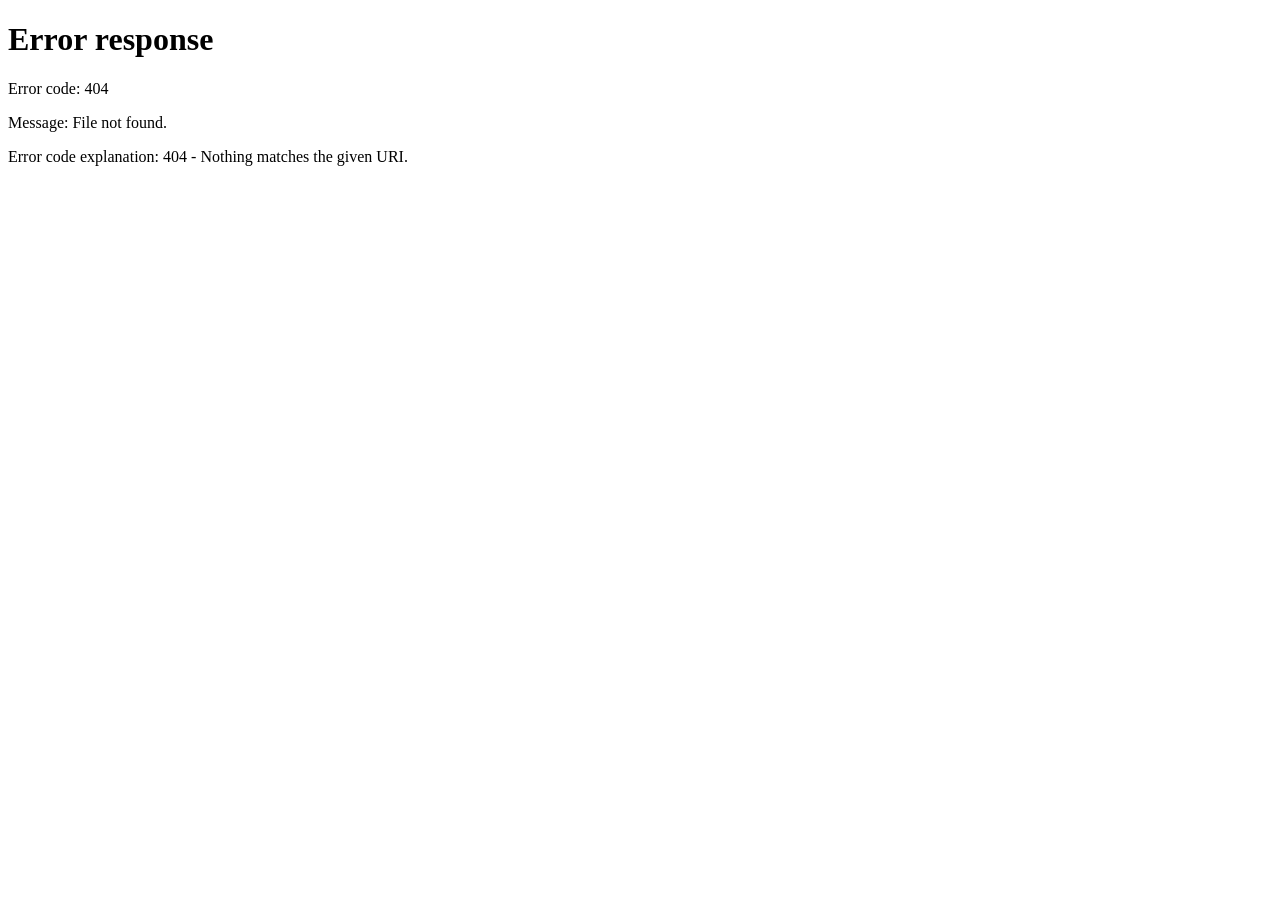
==== commit 190a9646: "Plataforma única: página dentro do portal com o login, as permissões e as cores das empresas Co-Auth" ====
--- a/index.html
+++ b/index.html
@@ -1,559 +1,3 @@
-<!doctype html>
-<html lang="pt-BR">
-<head>
-<meta charset="utf-8">
-<meta name="viewport" content="width=device-width,initial-scale=1,viewport-fit=cover">
-<title>Central de Distratos</title>
-<meta name="robots" content="noindex">
-<link rel="preconnect" href="https://fonts.googleapis.com"><link rel="preconnect" href="https://fonts.gstatic.com" crossorigin>
-<link rel="stylesheet" href="https://fonts.googleapis.com/css2?family=Bricolage+Grotesque:opsz,wght@12..96,600;12..96,700&family=Source+Sans+3:wght@400;500;600&family=JetBrains+Mono:wght@400;500&display=swap">
-<link rel="stylesheet" href="estilo.css">
-<style>
-/* login */
-.login{max-width:420px;margin:8vh auto 0;display:grid;gap:16px}
-.login .card{display:grid;gap:14px}
-/* envio */
-.drop{background:var(--surface);border:2px dashed var(--line);border-radius:14px;padding:22px;
-  display:grid;grid-template-columns:auto minmax(0,1fr) auto;gap:18px;align-items:center;transition:border-color .15s,background .15s}
-.drop.over{border-color:var(--accent);background:var(--accent-soft)}
-.drop .ico{width:52px;height:52px;border-radius:12px;background:var(--accent-soft);color:var(--accent);display:grid;place-items:center}
-.drop p{margin:2px 0 0;color:var(--muted)}
-@media (max-width:640px){.drop{grid-template-columns:1fr}.drop .ico{display:none}}
-/* filtros */
-.bar{display:flex;flex-wrap:wrap;gap:8px;align-items:center}
-.chipbtn{font:600 13px var(--f-body);border:1px solid var(--line);background:var(--surface);color:var(--ink);
-  border-radius:999px;padding:5px 12px;cursor:pointer;display:inline-flex;gap:7px;align-items:center}
-.chipbtn[aria-pressed="true"]{border-color:var(--accent);box-shadow:inset 0 0 0 1px var(--accent)}
-.chipbtn .n{font-family:var(--f-mono);font-size:12px;color:var(--muted);font-variant-numeric:tabular-nums}
-.dot{width:10px;height:10px;border-radius:50%;display:inline-block;border:1px solid rgba(0,0,0,.15)}
-.dot.fila{background:var(--queue-ink)} .dot.pronto{background:var(--yellow)} .dot.enviado{background:var(--green)} .dot.problema{background:var(--warn)}
-.search{flex:1 1 220px;max-width:340px;margin-left:auto}
-.run{font-size:13px;color:var(--muted);display:flex;gap:8px;align-items:center}
-/* lista */
-.list{background:var(--surface);border:1px solid var(--line);border-radius:14px;overflow:hidden}
-.row{display:grid;grid-template-columns:minmax(0,2.1fr) minmax(0,1.2fr) minmax(0,1.3fr) auto;gap:14px;align-items:center;
-  padding:14px 18px;border-top:1px solid var(--line)}
-.row:first-child{border-top:0}
-.row.head{background:var(--bg);font-size:12px;letter-spacing:.06em;text-transform:uppercase;color:var(--muted);font-weight:600;padding-block:9px}
-.nm{font-weight:600;overflow-wrap:anywhere}
-.small{font-size:12.5px;color:var(--muted);overflow-wrap:anywhere}
-.meta{font-size:13.5px;min-width:0}
-.co{font-weight:600}
-.proto{font-family:var(--f-mono);font-size:13px;font-variant-numeric:tabular-nums;overflow-wrap:anywhere;min-width:0}
-.proto small{display:block;font-family:var(--f-body);color:var(--muted);font-size:12px}
-.status{display:flex;flex-direction:column;gap:8px;align-items:flex-end}
-.pill{font:600 12.5px var(--f-body);border-radius:999px;padding:3px 10px;white-space:nowrap;display:inline-flex;gap:6px;align-items:center}
-.pill.fila{background:var(--queue-soft);color:var(--queue-ink)}
-.pill.gerando{background:var(--accent-soft);color:var(--accent)}
-.pill.pronto{background:var(--yellow);color:var(--yellow-ink)}
-.pill.enviado{background:var(--green);color:var(--green-ink)}
-.pill.problema{background:var(--warn-soft);color:var(--warn)}
-.actions{display:flex;gap:6px;flex-wrap:wrap;justify-content:flex-end}
-.dl{font:600 13px var(--f-body);border:1px solid var(--line);background:var(--surface);color:var(--ink);border-radius:8px;
-  padding:5px 10px;cursor:pointer;display:inline-flex;gap:6px;align-items:center}
-.dl:hover{border-color:var(--accent);color:var(--accent)}
-.dl[disabled]{opacity:.6;cursor:progress}
-.dl.perigo{color:var(--warn)}
-.dl.perigo:hover{border-color:var(--warn);color:var(--warn)}
-.dl.perigo.forte{background:var(--warn);border-color:var(--warn);color:#fff}
-.confirma{display:inline-flex;flex-wrap:wrap;gap:6px;align-items:center;font-size:13px;font-weight:600;color:var(--warn);
-  background:var(--warn-soft);border-radius:8px;padding:4px 6px 4px 10px}
-.tag{font-family:var(--f-mono);font-size:11px;padding:1px 5px;border-radius:4px;background:var(--queue-soft);color:var(--queue-ink)}
-.warns{grid-column:1/-1;margin:0;padding:8px 12px 8px 28px;background:var(--warn-soft);border-radius:8px;font-size:13.5px}
-.spin{width:12px;height:12px;border-radius:50%;border:2px solid currentColor;border-right-color:transparent;animation:r .8s linear infinite}
-@keyframes r{to{transform:rotate(360deg)}}
-@media (prefers-reduced-motion:reduce){.spin{animation:none}}
-.empty{padding:36px 18px;text-align:center;color:var(--muted)}
-.empty strong{display:block;color:var(--ink);font-family:var(--f-display);font-size:18px;margin-bottom:4px}
-/* abas */
-.tabs{display:flex;flex-wrap:wrap;gap:4px;border-bottom:1px solid var(--line)}
-.tabs button{font:600 15px var(--f-body);color:var(--muted);background:none;border:0;cursor:pointer;padding:10px 16px;border-bottom:3px solid transparent;margin-bottom:-1px}
-.tabs button[aria-selected="true"]{color:var(--ink);border-bottom-color:var(--accent)}
-.tabs button[data-aba="WEGEN"][aria-selected="true"]{border-bottom-color:#4a3470}
-.tabs button[data-aba="SMARTBEN"][aria-selected="true"]{border-bottom-color:#f08a00}
-#abaArquivo,#abaDistratos{display:flex;flex-direction:column;gap:22px}
-#abaArquivo[hidden],#abaDistratos[hidden]{display:none!important}
-.seg{display:inline-flex;border:1px solid var(--line);border-radius:9px;overflow:hidden;background:var(--surface)}
-.seg button{font:600 14px var(--f-body);border:0;background:none;color:var(--muted);padding:7px 14px;cursor:pointer}
-.seg button[aria-pressed="true"]{background:var(--ink);color:var(--bg)}
-/* pastas */
-#pastas{padding:12px}
-details.pasta{border:1px solid var(--line);border-radius:10px;margin-bottom:6px;background:var(--bg)}
-details.pasta>summary{cursor:pointer;padding:8px 12px;display:flex;gap:8px;align-items:center;list-style:none;font-weight:600;min-width:0}
-details.pasta>summary::-webkit-details-marker{display:none}
-details.pasta>summary .num{font-family:var(--f-mono);font-size:12px;color:var(--muted);min-width:2.2em}
-details.pasta>summary .t{flex:1;min-width:0;overflow-wrap:anywhere}
-details.pasta>summary .c{font-size:12px;color:var(--muted);font-weight:500}
-details.pasta[open]>summary{border-bottom:1px solid var(--line)}
-.files{list-style:none;margin:0;padding:6px 8px 8px;display:grid;gap:4px}
-.files li{display:flex;gap:8px;align-items:center;padding:4px 6px;border-radius:6px;min-width:0}
-.files li:hover{background:var(--surface)}
-.files .fn{flex:1;min-width:0;overflow-wrap:anywhere;font-size:13.5px}
-.files .sz{font-family:var(--f-mono);font-size:11.5px;color:var(--muted);white-space:nowrap}
-.addf{padding:0 14px 10px}
-.modelo{font-size:13px;color:var(--muted);padding:0 18px 14px;display:flex;gap:8px;align-items:center;flex-wrap:wrap}
-@media (max-width:760px){
-  .row{grid-template-columns:minmax(0,1fr) auto}
-  .row.head{display:none}
-  .meta,.proto{grid-column:1/2}
-  .status{grid-row:1/3;grid-column:2/3;align-self:start}
-}
-</style>
-</head>
-<body>
-
-<!-- LOGIN -->
-<div class="wrap" id="telaLogin" hidden>
-  <div class="login">
-    <div>
-      <h1>Central de Distratos</h1>
-      <p class="sub">WEGEN e SMARTBEN. Entre para enviar contratos e baixar os distratos.</p>
-    </div>
-    <form class="card" id="formLogin">
-      <div class="field"><label for="usuario">Quem é você</label><select id="usuario"></select></div>
-      <div class="field"><label for="senha">Senha</label><input id="senha" type="password" autocomplete="current-password"></div>
-      <div class="note" id="erroLogin" hidden></div>
-      <button class="btn" type="submit" id="entrar">Entrar</button>
-    </form>
-  </div>
-</div>
-
-<div class="wrap" id="semConfig" hidden>
-  <div class="login">
-    <h1>Central de Distratos</h1>
-    <div class="card"><h2>O site ainda não tem acessos</h2>
-      <p class="muted">A dona do site precisa criar os logins uma vez.</p>
-      <a class="btn" href="configurar.html">Configurar acessos</a></div>
-  </div>
-</div>
-
-<!-- APP -->
-<div class="wrap" id="telaApp" hidden>
-  <header class="top">
-    <div>
-      <h1>Central de Distratos</h1>
-      <p class="sub">Envie o contrato do D4Sign. O distrato sai pronto, com o nome certo, na pasta da empresa e da opção.</p>
-    </div>
-    <div class="who"><span>Olá, <b id="quem"></b></span><button class="btn ghost" type="button" id="sair">Sair</button></div>
-  </header>
-
-  <nav class="tabs" role="tablist" aria-label="Áreas">
-    <button type="button" role="tab" data-aba="distratos">Gerar distrato</button>
-    <button type="button" role="tab" data-aba="WEGEN">Arquivo WEGEN</button>
-    <button type="button" role="tab" data-aba="SMARTBEN">Arquivo SMARTBEN</button>
-  </nav>
-
-  <div id="abaArquivo" hidden>
-    <div class="bar">
-      <div class="seg" role="group" aria-label="Opção de cancelamento">
-        <button type="button" data-op="1">Opção 1</button><button type="button" data-op="2">Opção 2</button>
-      </div>
-      <span class="run" id="arqInfo"></span>
-      <input class="search" id="buscaArq" type="search" placeholder="Buscar cliente" aria-label="Buscar cliente">
-    </div>
-    <section class="list" id="pastas" aria-live="polite"><div class="empty"><strong>Carregando o arquivo…</strong></div></section>
-    <input type="file" id="anexo" hidden>
-  </div>
-
-  <div id="abaDistratos">
-  <section class="drop" id="drop" aria-label="Enviar contratos">
-    <div class="ico" aria-hidden="true">
-      <svg width="26" height="26" viewBox="0 0 24 24" fill="none" stroke="currentColor" stroke-width="1.8" stroke-linecap="round" stroke-linejoin="round"><path d="M14 3H7a2 2 0 0 0-2 2v14a2 2 0 0 0 2 2h10a2 2 0 0 0 2-2V8z"/><path d="M14 3v5h5"/><path d="M12 17v-6"/><path d="m9 14 3-3 3 3"/></svg>
-    </div>
-    <div>
-      <h2>Arraste o contrato aqui</h2>
-      <p>PDF do D4Sign, um ou vários. Empresa, opção e data da solicitação vêm da planilha CANCELAMENTOS, pela instalação.</p>
-    </div>
-    <div>
-      <input type="file" id="arquivo" accept="application/pdf,.pdf" multiple hidden>
-      <button class="btn" type="button" id="escolher">Escolher contrato</button>
-    </div>
-  </section>
-
-  <div class="note" id="aviso" hidden></div>
-
-  <div class="bar" id="filtros" role="group" aria-label="Filtrar por status"></div>
-  <div class="bar">
-    <span class="run" id="run"></span>
-    <input class="search" id="busca" type="search" placeholder="Buscar nome, protocolo ou instalação" aria-label="Buscar">
-  </div>
-
-  <section class="list" id="lista" aria-live="polite">
-    <div class="empty"><strong>Carregando os distratos…</strong></div>
-  </section>
-  </div>
-
-  <footer>
-    O distrato leva de 2 a 4 minutos para ficar pronto depois do envio. A lista se atualiza sozinha.
-    Amarelo: distrato pronto. Verde: já enviado ao cliente (SIM na planilha). Os arquivos ficam guardados em
-    <code>WEGEN / SMARTBEN › Cancelamento - OPÇÃO X › nº. Nome</code>, igual à pasta do computador.
-    <a href="configurar.html">Configurar acessos</a>
-  </footer>
-</div>
-<div class="toast" id="toast" hidden></div>
-
-<script src="comum.js"></script>
-<script>
-const $ = s => document.querySelector(s);
-const esc = s => String(s ?? "").replace(/[&<>"']/g, c => ({ "&": "&amp;", "<": "&lt;", ">": "&gt;", '"': "&quot;", "'": "&#39;" }[c]));
-function toast(m) { const t = $("#toast"); t.textContent = m; t.hidden = false; clearTimeout(toast.t); toast.t = setTimeout(() => t.hidden = true, 4500); }
-function aviso(h) { const a = $("#aviso"); a.innerHTML = h || ""; a.hidden = !h; }
-const data = ms => ms ? new Date(ms).toLocaleDateString("pt-BR") + " " + new Date(ms).toLocaleTimeString("pt-BR", { hour: "2-digit", minute: "2-digit" }) : "";
-
-const ST = {
-  na_fila:  { label: "Na fila",            cls: "fila",     grupo: "fila" },
-  gerando:  { label: "Gerando",            cls: "gerando",  grupo: "fila" },
-  pronto:   { label: "Pronto",             cls: "pronto",   grupo: "pronto" },
-  revisar:  { label: "Pronto · revisar",   cls: "pronto",   grupo: "pronto" },
-  enviado:  { label: "Enviado",            cls: "enviado",  grupo: "enviado" },
-  problema: { label: "Precisa de atenção", cls: "problema", grupo: "problema" },
-};
-const GRUPOS = [["todos", "Todos", null], ["fila", "Na fila", "fila"], ["pronto", "Prontos", "pronto"], ["enviado", "Enviados", "enviado"], ["problema", "Com problema", "problema"]];
-
-let sessao = null, itens = [], locais = [], filtro = "todos", busca = "", rodando = false, timer = null, carregou = false;
-try { filtro = localStorage.getItem("cd.filtro") || "todos"; } catch (_) {}
-try { sessao = JSON.parse(sessionStorage.getItem("cd.sessao") || "null"); } catch (_) {}
-
-/* ---------- login ---------- */
-let acessos = null;
-async function iniciar() {
-  try {
-    const r = await fetch("acessos.json?t=" + Date.now(), { cache: "no-store" });
-    if (!r.ok) throw 0;
-    acessos = await r.json();
-  } catch (_) { $("#semConfig").hidden = false; return; }
-  if (sessao) return abrirApp();
-  const sel = $("#usuario"); sel.innerHTML = Object.keys(acessos.usuarios).map(n => `<option>${esc(n)}</option>`).join("");
-  try { const u = localStorage.getItem("cd.usuario"); if (u && acessos.usuarios[u]) sel.value = u; } catch (_) {}
-  $("#telaLogin").hidden = false; $("#senha").focus();
-}
-$("#formLogin").addEventListener("submit", async e => {
-  e.preventDefault();
-  const nome = $("#usuario").value, senha = $("#senha").value, b = $("#entrar");
-  $("#erroLogin").hidden = true; b.disabled = true; b.textContent = "Entrando…";
-  try {
-    const { token } = JSON.parse(await decifrar(acessos.usuarios[nome], senha));
-    sessao = { nome, token };
-    try { sessionStorage.setItem("cd.sessao", JSON.stringify(sessao)); localStorage.setItem("cd.usuario", nome); } catch (_) {}
-    $("#senha").value = ""; $("#telaLogin").hidden = true; abrirApp();
-  } catch (_) {
-    const er = $("#erroLogin"); er.innerHTML = "<b>Senha incorreta.</b> Confira e tente de novo."; er.hidden = false;
-  } finally { b.disabled = false; b.textContent = "Entrar"; }
-});
-$("#sair").onclick = () => { try { sessionStorage.removeItem("cd.sessao"); } catch (_) {} location.reload(); };
-
-/* ---------- dados ---------- */
-async function carregar() {
-  clearTimeout(timer);
-  try {
-    const [reg, ent, runs] = await Promise.all([
-      gh(sessao.token, "GET", conteudo(REPO_DADOS, "registro.json"), null, "application/vnd.github.raw").then(r => r.json()),
-      gh(sessao.token, "GET", conteudo(REPO_DADOS, "entrada")).then(r => r.json()).catch(e => e.status === 404 ? [] : Promise.reject(e)),
-      gh(sessao.token, "GET", `/repos/${DONO}/${REPO_DADOS}/actions/runs?per_page=3`).then(r => r.json()).catch(() => null),
-    ]);
-    rodando = !!(runs && runs.workflow_runs && runs.workflow_runs.some(w => w.status !== "completed"));
-    const ids = new Set(reg.map(x => x.id));
-    const naEntrada = (Array.isArray(ent) ? ent : []).filter(f => /\.pdf$/i.test(f.name)).map(f => {
-      const [id, por, ...resto] = f.name.split("__");
-      return { id, enviado_por: por, arquivo: resto.join("__") || f.name, enviado_em: +id || 0, status: rodando ? "gerando" : "na_fila", _entrada: true };
-    });
-    // contratos que estão na entrada e ainda não têm registro, ou que voltaram para tentar de novo
-    const fila = naEntrada.filter(x => !ids.has(x.id) || reg.find(r => r.id === x.id && r.status === "problema"));
-    const filaIds = new Set(fila.map(x => x.id));
-    locais = locais.filter(l => !ids.has(l.id) && !filaIds.has(l.id) && Date.now() - l.enviado_em < 120000);
-    itens = [...locais, ...fila, ...reg.filter(r => !filaIds.has(r.id))];
-    carregou = true; aviso("");
-    if (runs === null) $("#run").textContent = "";
-    else $("#run").innerHTML = rodando ? '<span class="spin" aria-hidden="true"></span> Gerando distratos agora…' : "Atualizado às " + new Date().toLocaleTimeString("pt-BR", { hour: "2-digit", minute: "2-digit" });
-  } catch (e) {
-    if (e.status === 401) { aviso("<b>A chave de acesso expirou ou foi trocada.</b> A dona do site precisa refazer os acessos em Configurar acessos."); }
-    else aviso("<b>Não consegui atualizar a lista.</b> Verifique a internet. Tento de novo em instantes.");
-  }
-  render();
-  if (aba !== "distratos" && carregou) carregarArvore();
-  const pendente = rodando || itens.some(x => x.status === "na_fila" || x.status === "gerando");
-  timer = setTimeout(carregar, pendente ? 12000 : 60000);
-}
-
-function render() {
-  const cont = { todos: itens.length, fila: 0, pronto: 0, enviado: 0, problema: 0 };
-  itens.forEach(x => cont[(ST[x.status] || ST.na_fila).grupo]++);
-  $("#filtros").innerHTML = GRUPOS.map(([k, l, d]) => `<button class="chipbtn" type="button" data-f="${k}" aria-pressed="${filtro === k}">${d ? `<span class="dot ${d}"></span>` : ""}${l}<span class="n">${cont[k]}</span></button>`).join("");
-  const L = $("#lista");
-  if (!carregou) return;
-  const q = busca.trim().toLowerCase();
-  const vis = itens.filter(x => (filtro === "todos" || (ST[x.status] || ST.na_fila).grupo === filtro) &&
-    (!q || [x.titular, x.arquivo, x.protocolo, x.instalacao, x.contrato].some(v => String(v || "").toLowerCase().includes(q))));
-  if (!itens.length) { L.innerHTML = `<div class="empty"><strong>Nenhum distrato ainda</strong>Arraste o primeiro contrato na área acima. Ele entra na fila e o distrato aparece aqui em poucos minutos.</div>`; return; }
-  if (!vis.length) { L.innerHTML = `<div class="empty"><strong>Nada encontrado</strong>Troque o filtro ou a busca.</div>`; return; }
-  L.innerHTML = `<div class="row head"><span>Titular</span><span>Empresa · Opção</span><span>Protocolo</span><span style="text-align:right">Status</span></div>` + vis.map(x => {
-    const st = ST[x.status] || ST.na_fila, ocupado = x.status === "na_fila" || x.status === "gerando";
-    const nome = x.titular || x.arquivo || "Contrato";
-    const linha2 = x.pasta ? x.pasta.split("/").join(" › ") : `Enviado por ${x.enviado_por || "—"} em ${data(x.enviado_em)}`;
-    const meta = x.empresa ? `<span class="co">${esc(x.empresa)}</span> · Opção ${esc(x.opcao)}<br><span class="small">Solicitado em ${esc(x.data_solicitacao)} · instalação ${esc(x.instalacao)}</span>`
-      : `<span class="small">${ocupado ? "Lendo o contrato e a planilha" : esc(x.arquivo || "")}</span>`;
-    const proto = x.protocolo ? `${esc(x.protocolo)}<small>Contrato nº ${esc(x.contrato)}${x.enviado_por ? " · por " + esc(x.enviado_por) : ""}</small>` : `<span class="small">—</span>`;
-    const btns = [
-      x.pdf ? `<button class="dl" type="button" data-baixar="${esc(x.pdf)}"><span class="tag">PDF</span>Distrato</button>` : "",
-      x.docx ? `<button class="dl" type="button" data-baixar="${esc(x.docx)}"><span class="tag">DOCX</span>Word</button>` : "",
-      x.contrato_pdf ? `<button class="dl" type="button" data-baixar="${esc(x.contrato_pdf)}"><span class="tag">PDF</span>Contrato</button>` : "",
-      x.status === "problema" && x.pendente ? `<button class="dl" type="button" data-tentar="${esc(x.id)}">Tentar de novo</button>` : "",
-      x.status !== "gerando" ? `<button class="dl perigo" type="button" data-excluir="${esc(x.id)}" title="Excluir este distrato da plataforma">Excluir</button>` : "",
-    ].join("");
-    const av = x.avisos && x.avisos.length && !ocupado ? `<ul class="warns">${x.avisos.map(a => `<li>${esc(a)}</li>`).join("")}</ul>` : "";
-    return `<div class="row"><div><div class="nm">${esc(nome)}</div><div class="small">${esc(linha2)}</div></div>
-      <div class="meta">${meta}</div><div class="proto">${proto}</div>
-      <div class="status"><span class="pill ${st.cls}">${ocupado ? '<span class="spin" aria-hidden="true"></span>' : ""}${st.label}</span>${btns ? `<div class="actions">${btns}</div>` : ""}</div>${av}</div>`;
-  }).join("");
-}
-
-$("#filtros").addEventListener("click", e => { const b = e.target.closest("[data-f]"); if (!b) return; filtro = b.dataset.f; try { localStorage.setItem("cd.filtro", filtro); } catch (_) {} render(); });
-$("#busca").addEventListener("input", e => { busca = e.target.value; render(); });
-
-/* ---------- excluir ---------- */
-// Mostra "Excluir X? [Sim, excluir] [Cancelar]" no lugar do botão, sem janelas do navegador.
-function confirmar(botao, texto, acao) {
-  const caixa = document.createElement("span"); caixa.className = "confirma";
-  caixa.innerHTML = `<span></span><button class="dl perigo forte" type="button">Sim, excluir</button><button class="dl" type="button">Cancelar</button>`;
-  caixa.firstChild.textContent = texto;
-  const [, sim, nao] = caixa.children;
-  botao.hidden = true; botao.after(caixa); sim.focus();
-  nao.onclick = ev => { ev.stopPropagation(); caixa.remove(); botao.hidden = false; botao.focus(); };
-  sim.onclick = async ev => {
-    ev.stopPropagation(); sim.disabled = nao.disabled = true; sim.textContent = "Excluindo…";
-    try { await acao(); } catch (err) {
-      toast(err.status === 401 ? "A chave de acesso expirou." : "Não consegui excluir agora. Tente de novo em instantes.");
-      caixa.remove(); botao.hidden = false;
-    }
-  };
-}
-
-// Apaga vários arquivos (e tira itens do registro) num único salvamento no GitHub.
-async function excluirNoRepositorio(prefixos, caminhos, tirarDoRegistro, mensagem) {
-  const R = `/repos/${DONO}/${REPO_DADOS}`;
-  for (let tentativa = 0; tentativa < 3; tentativa++) {
-    const head = (await (await gh(sessao.token, "GET", `${R}/git/ref/heads/main`)).json()).object.sha;
-    const commit = await (await gh(sessao.token, "GET", `${R}/git/commits/${head}`)).json();
-    const arvoreAtual = (await (await gh(sessao.token, "GET", `${R}/git/trees/${commit.tree.sha}?recursive=1`)).json()).tree.filter(t => t.type === "blob");
-    const alvo = arvoreAtual.filter(t => caminhos.includes(t.path) || prefixos.some(p => t.path.startsWith(p.endsWith("/") ? p : p + "/")));
-    const entradas = alvo.map(t => ({ path: t.path, mode: "100644", type: "blob", sha: null }));
-    if (tirarDoRegistro) {
-      const reg = await (await gh(sessao.token, "GET", conteudo(REPO_DADOS, "registro.json") + "?ref=" + head, null, "application/vnd.github.raw")).json();
-      const novo = reg.filter(r => !tirarDoRegistro(r));
-      if (novo.length !== reg.length) entradas.push({ path: "registro.json", mode: "100644", type: "blob", content: JSON.stringify(novo, null, 1) + "\n" });
-    }
-    if (!entradas.length) return 0;
-    const arvore = await (await gh(sessao.token, "POST", `${R}/git/trees`, { base_tree: commit.tree.sha, tree: entradas })).json();
-    const novoCommit = await (await gh(sessao.token, "POST", `${R}/git/commits`, { message: mensagem, tree: arvore.sha, parents: [head] })).json();
-    try { await gh(sessao.token, "PATCH", `${R}/git/refs/heads/main`, { sha: novoCommit.sha }); return alvo.length; }
-    catch (err) { if (err.status !== 422 && err.status !== 409) throw err; } // alguém salvou junto: tenta de novo
-  }
-  throw new Error("conflito");
-}
-
-async function excluirDistrato(x) {
-  const prefixos = x.pasta ? [x.pasta] : [];
-  const caminhos = x.pendente ? [x.pendente] : [];
-  // contrato ainda na fila: o arquivo fica em entrada/ com o id no começo do nome
-  if (x.status === "na_fila") {
-    try {
-      const ent = await (await gh(sessao.token, "GET", conteudo(REPO_DADOS, "entrada"))).json();
-      ent.filter(f => f.name.startsWith(x.id + "__")).forEach(f => caminhos.push(f.path));
-    } catch (_) {}
-  }
-  await excluirNoRepositorio(prefixos, caminhos, r => r.id === x.id, `Distrato excluído por ${sessao.nome}: ${x.titular || x.arquivo}`);
-  locais = locais.filter(l => l.id !== x.id); itens = itens.filter(i => i.id !== x.id); render();
-  toast("Distrato excluído da plataforma.");
-  arvore = null; carregar();
-}
-
-$("#lista").addEventListener("click", async e => {
-  const ex = e.target.closest("[data-excluir]");
-  if (ex) {
-    const x = itens.find(i => i.id === ex.dataset.excluir); if (!x) return;
-    const quem = x.titular || x.arquivo || "este contrato";
-    const texto = x.pasta ? `Excluir o distrato de ${quem} e a pasta inteira (contrato, Word e PDF)?` : `Excluir ${quem} da plataforma?`;
-    return confirmar(ex, texto, () => excluirDistrato(x));
-  }
-  const b = e.target.closest("[data-baixar],[data-tentar]"); if (!b) return;
-  b.disabled = true;
-  try {
-    if (b.dataset.baixar) {
-      const caminho = b.dataset.baixar;
-      const blob = await (await gh(sessao.token, "GET", conteudo(REPO_DADOS, caminho), null, "application/vnd.github.raw")).blob();
-      const url = URL.createObjectURL(blob), a = document.createElement("a");
-      a.href = url; a.download = caminho.split("/").pop(); document.body.appendChild(a); a.click(); a.remove();
-      setTimeout(() => URL.revokeObjectURL(url), 20000);
-    } else {
-      const x = itens.find(i => i.id === b.dataset.tentar); if (!x) return;
-      const meta = await (await gh(sessao.token, "GET", conteudo(REPO_DADOS, x.pendente))).json();
-      const nomeArq = x.pendente.split("/").pop();
-      await gh(sessao.token, "PUT", conteudo(REPO_DADOS, "entrada/" + nomeArq), { message: `Tentar de novo: ${x.arquivo} (${sessao.nome})`, content: meta.content.replace(/\s/g, "") });
-      await gh(sessao.token, "DELETE", conteudo(REPO_DADOS, x.pendente), { message: `Sai de pendentes: ${x.arquivo}`, sha: meta.sha });
-      toast("Contrato de volta na fila. Corrija a planilha antes, se for o caso.");
-      carregar();
-    }
-  } catch (err) {
-    toast(err.status === 404 ? "Arquivo não encontrado. A lista pode estar desatualizada." : "Não deu certo agora. Tente de novo em instantes.");
-  } finally { b.disabled = false; }
-});
-
-/* ---------- envio ---------- */
-const drop = $("#drop"), inp = $("#arquivo");
-$("#escolher").onclick = () => inp.click();
-inp.addEventListener("change", () => { enviar([...inp.files]); inp.value = ""; });
-["dragenter", "dragover"].forEach(ev => drop.addEventListener(ev, e => { e.preventDefault(); drop.classList.add("over"); }));
-["dragleave", "drop"].forEach(ev => drop.addEventListener(ev, e => { e.preventDefault(); drop.classList.remove("over"); }));
-drop.addEventListener("drop", e => enviar([...(e.dataTransfer?.files || [])]));
-
-async function enviar(arqs) {
-  arqs = arqs.filter(f => /\.pdf$/i.test(f.name) || f.type === "application/pdf");
-  if (!arqs.length) return toast("Envie o contrato em PDF.");
-  let ok = 0;
-  for (const [i, f] of arqs.entries()) {
-    if (f.size > 25 * 1024 * 1024) { toast(`${f.name} passa de 25 MB.`); continue; }
-    const id = String(Date.now() + i), limpo = f.name.replace(/[\\/:*?"<>|#%]/g, "-").replace(/__+/g, "_");
-    const caminho = `entrada/${id}__${sessao.nome}__${limpo}`;
-    const item = { id, enviado_por: sessao.nome, arquivo: limpo, enviado_em: +id, status: "na_fila" };
-    locais.unshift(item); itens.unshift(item); render();
-    try {
-      const conteudoB64 = bytesParaBase64(new Uint8Array(await f.arrayBuffer()));
-      await gh(sessao.token, "PUT", conteudo(REPO_DADOS, caminho), { message: `Contrato enviado por ${sessao.nome}: ${limpo}`, content: conteudoB64 });
-      ok++;
-    } catch (err) {
-      locais = locais.filter(l => l.id !== id); itens = itens.filter(l => l.id !== id); render();
-      toast(err.status === 401 ? "A chave de acesso expirou. Peça para refazer os acessos." : `Não consegui enviar ${f.name}. Tente de novo.`);
-    }
-  }
-  if (ok) { toast(ok === 1 ? "Contrato enviado. O distrato fica pronto em poucos minutos." : `${ok} contratos enviados.`); setTimeout(carregar, 4000); }
-}
-
-/* ---------- arquivo (armazenamento por empresa) ---------- */
-let aba = "distratos", opArq = "1", arvore = null, buscaArq = "", pastaAlvo = null;
-try { opArq = localStorage.getItem("cd.op") || "1"; } catch (_) {}
-const tam = n => n == null ? "" : n < 1024 * 1024 ? Math.max(1, Math.round(n / 1024)) + " KB" : (n / 1048576).toFixed(1).replace(".", ",") + " MB";
-
-function mostrarAba(a) {
-  aba = ["distratos", "WEGEN", "SMARTBEN"].includes(a) ? a : "distratos";
-  document.querySelectorAll(".tabs [data-aba]").forEach(b => b.setAttribute("aria-selected", String(b.dataset.aba === aba)));
-  $("#abaDistratos").hidden = aba !== "distratos";
-  $("#abaArquivo").hidden = aba === "distratos";
-  const h = aba === "distratos" ? "#gerar" : "#" + aba.toLowerCase();
-  if (location.hash !== h) history.replaceState(null, "", h);
-  if (aba !== "distratos") { renderArquivo(); carregarArvore(); }
-}
-document.querySelector(".tabs").addEventListener("click", e => { const b = e.target.closest("[data-aba]"); if (b) mostrarAba(b.dataset.aba); });
-window.addEventListener("hashchange", () => mostrarAba({ "#wegen": "WEGEN", "#smartben": "SMARTBEN" }[location.hash] || "distratos"));
-document.querySelector(".seg").addEventListener("click", e => {
-  const b = e.target.closest("[data-op]"); if (!b) return;
-  opArq = b.dataset.op; try { localStorage.setItem("cd.op", opArq); } catch (_) {} renderArquivo();
-});
-$("#buscaArq").addEventListener("input", e => { buscaArq = e.target.value; renderArquivo(); });
-
-async function carregarArvore() {
-  try {
-    const t = await (await gh(sessao.token, "GET", `/repos/${DONO}/${REPO_DADOS}/git/trees/main?recursive=1`)).json();
-    arvore = t.tree.filter(x => x.type === "blob");
-  } catch (e) {
-    if (!arvore) $("#pastas").innerHTML = `<div class="empty"><strong>Não consegui abrir o arquivo</strong>${e.status === 401 ? "A chave de acesso expirou. Peça para refazer os acessos." : "Verifique a internet e tente de novo."}</div>`;
-    return;
-  }
-  renderArquivo();
-}
-
-function renderArquivo() {
-  document.querySelectorAll(".seg [data-op]").forEach(b => b.setAttribute("aria-pressed", String(b.dataset.op === opArq)));
-  if (aba === "distratos" || !arvore) return;
-  const raiz = `${aba}/Cancelamento - OPÇÃO ${opArq}/`;
-  const pastas = new Map();
-  arvore.filter(f => f.path.startsWith(raiz)).forEach(f => {
-    const resto = f.path.slice(raiz.length), i = resto.indexOf("/");
-    if (i < 0) return;
-    const nome = resto.slice(0, i);
-    if (!pastas.has(nome)) pastas.set(nome, []);
-    pastas.get(nome).push({ ...f, nome: resto.slice(i + 1) });
-  });
-  const modelo = arvore.find(f => f.path === `${aba}/DISTRATO ${aba} MODELO.docx`);
-  const q = buscaArq.trim().toLowerCase();
-  const lista = [...pastas.entries()]
-    .map(([nome, arqs]) => ({ nome, arqs, num: parseInt(nome) || 0, titulo: nome.replace(/^\d+\.\s*/, "") }))
-    .filter(p => !q || p.nome.toLowerCase().includes(q) || p.arqs.some(a => a.nome.toLowerCase().includes(q)))
-    .sort((a, b) => b.num - a.num);
-  const total = pastas.size;
-  $("#arqInfo").textContent = `${aba} · Opção ${opArq} · ${total} ${total === 1 ? "cliente" : "clientes"}`;
-  const ordemArq = a => /^Termo de Distrato/i.test(a.nome) ? (/\.pdf$/i.test(a.nome) ? 0 : 1) : /^ASSINADO/i.test(a.nome) ? 2 : 3;
-  const cab = modelo ? `<div class="modelo">Modelo em uso: <button class="dl" type="button" data-baixar="${esc(modelo.path)}"><span class="tag">DOCX</span>${esc(modelo.path.split("/").pop())}</button></div>` : "";
-  if (!lista.length) {
-    $("#pastas").innerHTML = cab + `<div class="empty"><strong>${q ? "Nada encontrado" : "Nenhum cliente aqui ainda"}</strong>${q ? "Tente outro nome." : `Os distratos da ${aba} na Opção ${opArq} aparecem aqui assim que forem gerados.`}</div>`;
-    return;
-  }
-  $("#pastas").innerHTML = cab + lista.map(p => `
-    <details class="pasta"${q ? " open" : ""}>
-      <summary><span class="num">${p.num || ""}</span><span class="t">${esc(p.titulo)}</span><span class="c">${p.arqs.length} ${p.arqs.length === 1 ? "arquivo" : "arquivos"}</span></summary>
-      <ul class="files">${p.arqs.sort((a, b) => ordemArq(a) - ordemArq(b) || a.nome.localeCompare(b.nome)).map(a => `
-        <li><span class="tag">${esc((a.nome.split(".").pop() || "").toUpperCase())}</span><span class="fn">${esc(a.nome)}</span><span class="sz">${tam(a.size)}</span>
-          <button class="dl" type="button" data-baixar="${esc(a.path)}">Baixar</button>
-          <button class="dl perigo" type="button" data-excluir-arq="${esc(a.path)}" title="Excluir este arquivo">Excluir</button></li>`).join("")}
-      </ul>
-      <div class="addf actions" style="justify-content:space-between">
-        <button class="dl" type="button" data-anexar="${esc(raiz + p.nome)}">+ Adicionar arquivo (ex.: ASSINADO.pdf)</button>
-        <button class="dl perigo" type="button" data-excluir-pasta="${esc(raiz + p.nome)}">Excluir pasta</button>
-      </div>
-    </details>`).join("");
-}
-
-async function baixar(caminho, botao) {
-  botao.disabled = true;
-  try {
-    const blob = await (await gh(sessao.token, "GET", conteudo(REPO_DADOS, caminho), null, "application/vnd.github.raw")).blob();
-    const url = URL.createObjectURL(blob), a = document.createElement("a");
-    a.href = url; a.download = caminho.split("/").pop(); document.body.appendChild(a); a.click(); a.remove();
-    setTimeout(() => URL.revokeObjectURL(url), 20000);
-  } catch (err) { toast(err.status === 404 ? "Arquivo não encontrado." : "Não consegui baixar agora. Tente de novo."); }
-  finally { botao.disabled = false; }
-}
-
-$("#pastas").addEventListener("click", e => {
-  const ep = e.target.closest("[data-excluir-pasta]");
-  if (ep) {
-    const pasta = ep.dataset.excluirPasta, nome = pasta.split("/").pop();
-    return confirmar(ep, `Excluir a pasta "${nome}" com todos os arquivos?`, async () => {
-      await excluirNoRepositorio([pasta], [], r => r.pasta === pasta, `Pasta excluída por ${sessao.nome}: ${pasta}`);
-      toast("Pasta excluída."); await carregarArvore(); carregar();
-    });
-  }
-  const ea = e.target.closest("[data-excluir-arq]");
-  if (ea) {
-    const caminho = ea.dataset.excluirArq, nome = caminho.split("/").pop();
-    return confirmar(ea, `Excluir "${nome}"?`, async () => {
-      // se for o distrato (Word/PDF) de um item da lista, o item continua, só sem esse arquivo
-      await excluirNoRepositorio([], [caminho], null, `Arquivo excluído por ${sessao.nome}: ${caminho}`);
-      toast("Arquivo excluído."); await carregarArvore();
-    });
-  }
-  const b = e.target.closest("[data-baixar],[data-anexar]"); if (!b) return;
-  if (b.dataset.baixar) return baixar(b.dataset.baixar, b);
-  pastaAlvo = b.dataset.anexar; $("#anexo").click();
-});
-$("#anexo").addEventListener("change", async () => {
-  const f = $("#anexo").files[0]; $("#anexo").value = "";
-  if (!f || !pastaAlvo) return;
-  if (f.size > 25 * 1024 * 1024) return toast("O arquivo passa de 25 MB.");
-  const nome = f.name.replace(/[\\/:*?"<>|#%]/g, "-"), caminho = `${pastaAlvo}/${nome}`;
-  if (arvore && arvore.some(x => x.path === caminho)) return toast("Já existe um arquivo com esse nome nesta pasta. Renomeie e envie de novo.");
-  toast("Enviando…");
-  try {
-    await gh(sessao.token, "PUT", conteudo(REPO_DADOS, caminho), { message: `Arquivo adicionado por ${sessao.nome}: ${caminho}`, content: bytesParaBase64(new Uint8Array(await f.arrayBuffer())) });
-    toast("Arquivo guardado na pasta."); carregarArvore();
-  } catch (err) { toast(err.status === 401 ? "A chave de acesso expirou." : "Não consegui guardar o arquivo. Tente de novo."); }
-});
-
-function abrirApp() {
-  $("#quem").textContent = sessao.nome; $("#telaApp").hidden = false; render(); carregar();
-  mostrarAba({ "#wegen": "WEGEN", "#smartben": "SMARTBEN" }[location.hash] || "distratos");
-}
-document.addEventListener("visibilitychange", () => { if (!document.hidden && sessao && carregou) carregar(); });
-iniciar();
-</script>
-</body>
-</html>
+<!DOCTYPE html><html lang="pt-BR"><head><meta charset="utf-8"><meta name="robots" content="noindex,nofollow"><title>Central de Distratos</title>
+<script>location.replace('/central-atendimento/#distratos');</script><meta http-equiv="refresh" content="0;url=/central-atendimento/#distratos"></head>
+<body><p>A Central de Distratos agora fica na plataforma única: <a href="/central-atendimento/#distratos">abrir</a>.</p></body></html>
